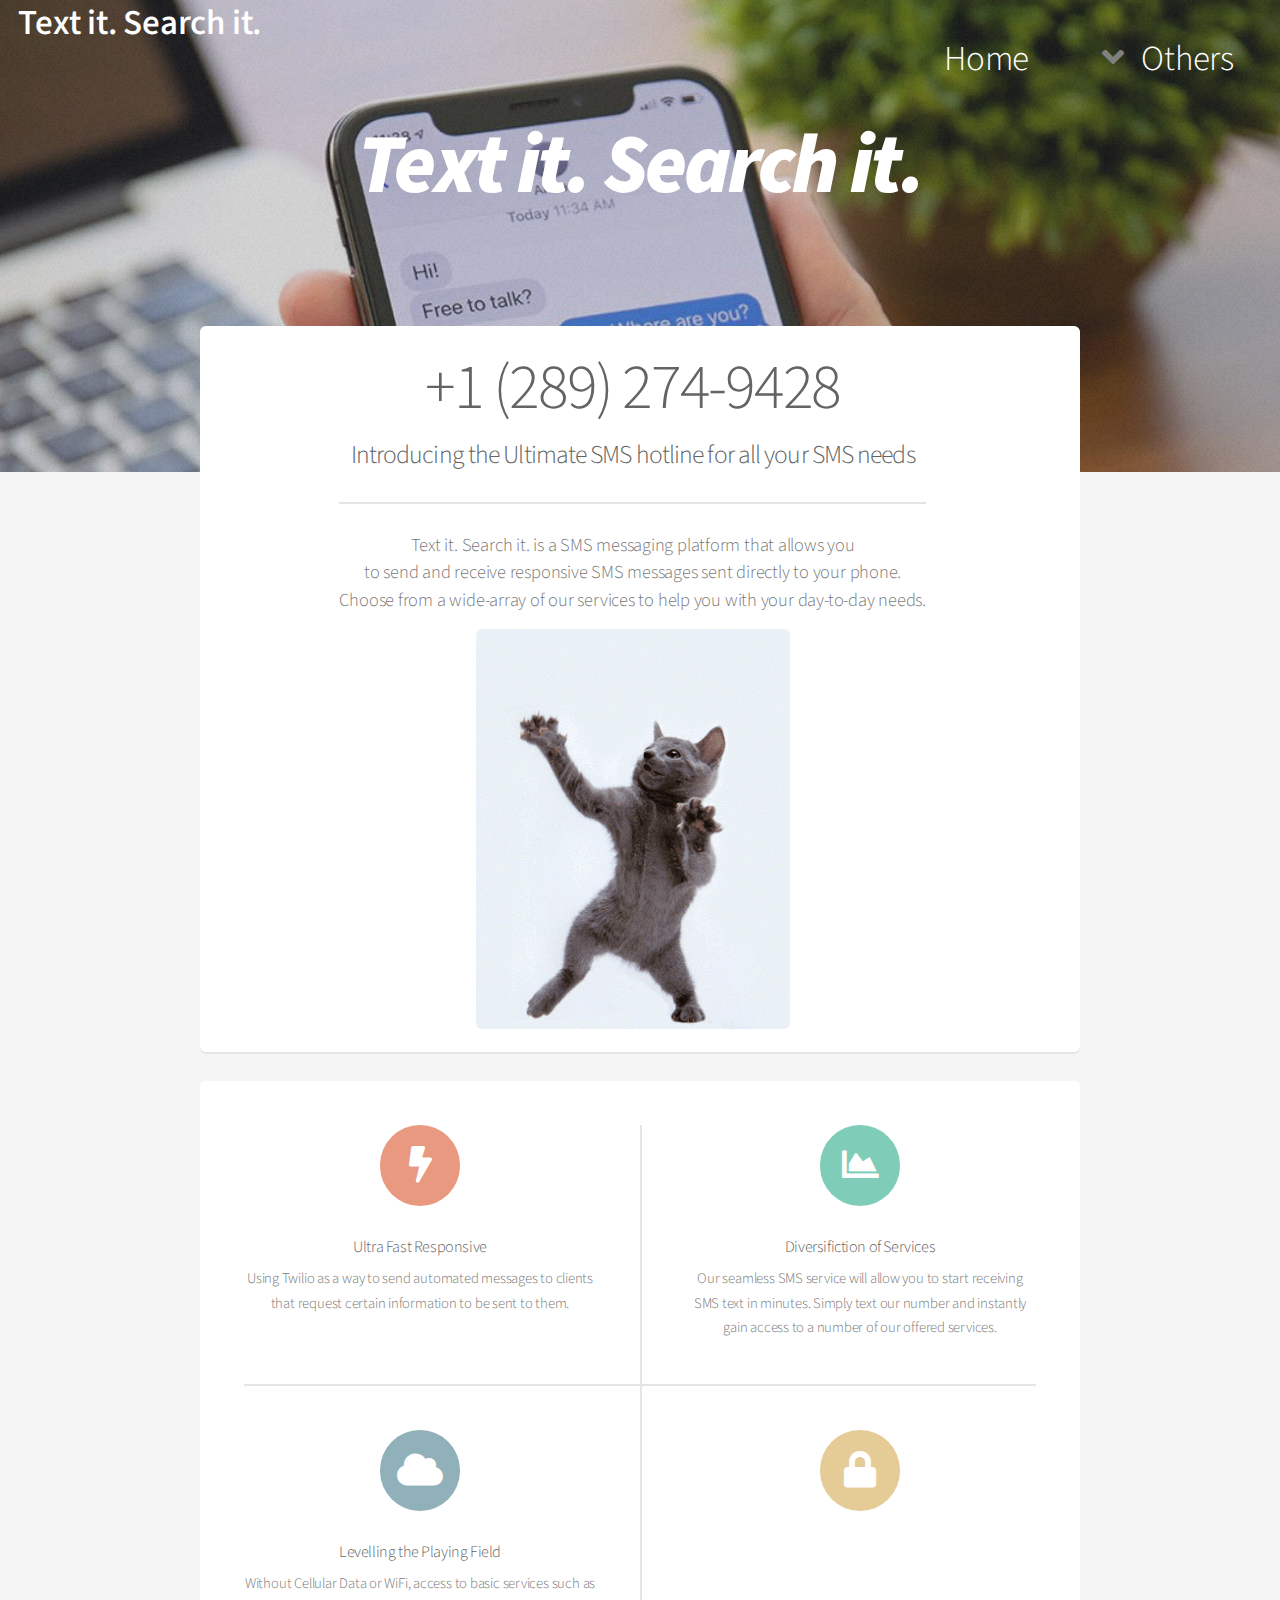
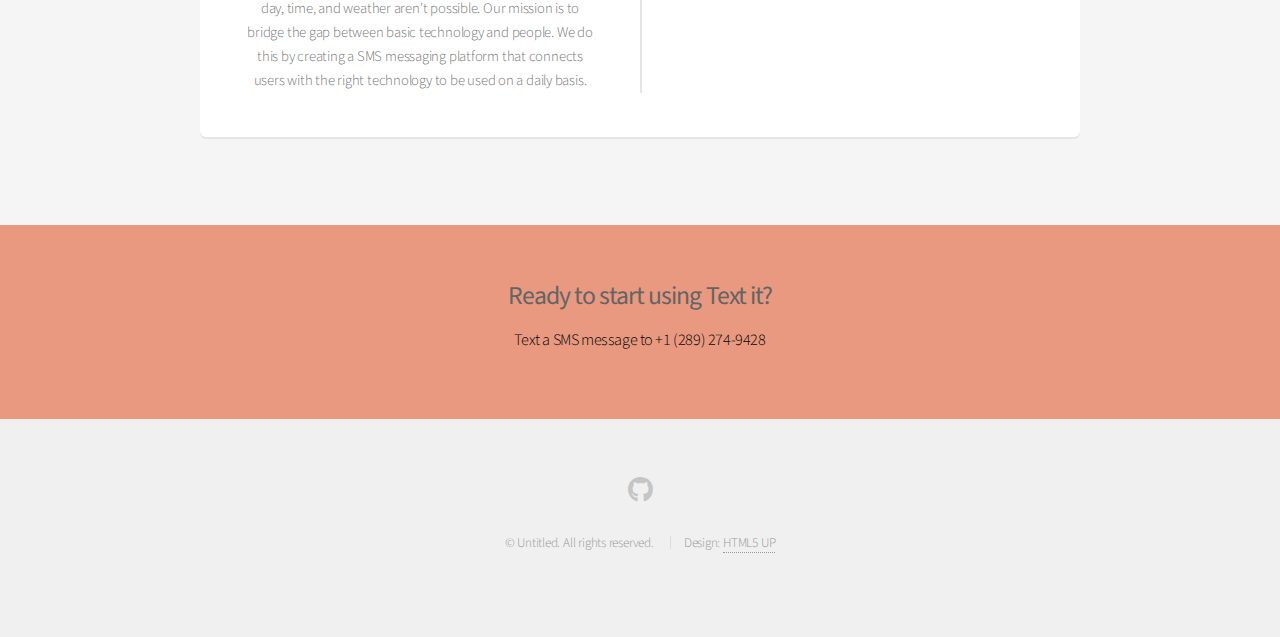
==== docs/index.html @ 6e65de4e "Cleaned up the main page a little bit" ====
<!DOCTYPE HTML>
<html>
	<head>
		<title>Text it. Search it.</title>
		<meta charset="utf-8" />
		<meta name="viewport" content="width=device-width, initial-scale=1, user-scalable=no" />
		<link rel="stylesheet" href="assets/css/main.css" />
	</head>
	<body class="landing is-preload">
		<div id="page-wrapper">

			<!-- Header -->
				<header id="header" class="alt">
					<h1><a href="index.html" style= "font-size:35px;font-weight:550;">Text it. Search it.</h1>
					<nav id="nav">
						<ul>
							<li><a href="index.html" style= "font-size:35px;">Home</a></li>
							<li>
								<a href="#" class="icon solid fa-angle-down" style= "font-size:35px; margin-right: 5% ;">Others</a>
								<ul>
									<li><a href="contact.html">Contact</a></li>
									<li><a href="elements.html">Reviews</a></li>
								</ul>
							</li>
							
						</ul>
					</nav>
				</header>

			<!-- Banner -->
				<section id="banner1">
					
					<h2 id = "title">Text it. Search it.</h2>
				</section>

			<!-- Main -->
				<section id="main" class="container">

					<section class="box1 special">
						<header class="major">
							<h2 style="font-size:5vw;">+1 (289) 274-9428</h2>
							<h2>Introducing the Ultimate SMS hotline for all your SMS needs</h2>
							<p>Text it. Search it. is a SMS messaging platform that allows you 
							<br />
							to send and receive responsive SMS messages sent directly to your phone.
							<br />
							Choose from a wide-array of our services to help you with your day-to-day needs.</p>
						</header>
						<span class="image featured"><img src="images/giphy.gif" alt="" /></span>
					</section>

					<section class="box special features">
						<div class="features-row">
							<section>
								<span class="icon solid major fa-bolt accent2"></span>
								<h3>Ultra Fast Responsive</h3>
								<p>Using Twilio as a way to send automated messages to clients that request certain information to be sent to them. </p>
							</section>
							<section>
								<span class="icon solid major fa-chart-area accent3"></span>
								<h3>Diversifiction of Services</h3>
								<p> Our seamless SMS service will allow you to start receiving SMS text in minutes. Simply text our number and instantly gain access to a number of our offered services.</p>
							</section>
						</div>
						<div class="features-row">
							<section>
								<span class="icon solid major fa-cloud accent4"></span>
								<h3>Levelling the Playing Field</h3>
								<p>Without Cellular Data or WiFi, access to basic services such as day, time, and weather aren't possible. Our mission is to bridge the gap between basic technology and people. We do this by creating a SMS messaging platform that connects users with the right technology to be used on a daily basis. </p>
							</section>
							<section>
								<span class="icon solid major fa-lock accent5"></span>
								<h3></h3>
								<p></p>
							</section>
						</div>
					</section>
				</section>

			<!-- CTA -->
				<section id="cta">

					<h2 style="color:black"><b>Ready to start using Text it?</b></h2>
					<h3 style="color:black">Text a SMS message to +1 (289) 274-9428</h3>

			
				</section>

			<!-- Footer -->
				<footer id="footer">
					<ul class="icons">
						<li><a href="https://github.com/camfairchild/text-it-search-it" class="icon brands fa-github"><span class="label">Github</span></a></li>
					</ul>
					<ul class="copyright">
						<li>&copy; Untitled. All rights reserved.</li>
						<li>Design: <a href="http://html5up.net">HTML5 UP</a></li>
					</ul>
				</footer>

		</div>

		<!-- Scripts -->
			<script src="assets/js/jquery.min.js"></script>
			<script src="assets/js/jquery.dropotron.min.js"></script>
			<script src="assets/js/jquery.scrollex.min.js"></script>
			<script src="assets/js/browser.min.js"></script>
			<script src="assets/js/breakpoints.min.js"></script>
			<script src="assets/js/util.js"></script>
			<script src="assets/js/main.js"></script>

	</body>
</html>
---- docs/assets/css/main.css ----
@import url("fontawesome-all.min.css");
@import url("https://fonts.googleapis.com/css?family=Source+Sans+Pro:300,400,300italic,400italic");

	html, body, div, span, applet, object,
	iframe, h1, h2, h3, h4, h5, h6, p, blockquote,
	pre, a, abbr, acronym, address, big, cite,
	code, del, dfn, em, img, ins, kbd, q, s, samp,
	small, strike, strong, sub, sup, tt, var, b,
	u, i, center, dl, dt, dd, ol, ul, li, fieldset,
	form, label, legend, table, caption, tbody,
	tfoot, thead, tr, th, td, article, aside,
	canvas, details, embed, figure, figcaption,
	footer, header, hgroup, menu, nav, output, ruby,
	section, summary, time, mark, audio, video {
		margin: 0;
		padding: 0;
		border: 0;
		font-size: 100%;
		font: inherit;
		vertical-align: baseline;
	}

	article, aside, details, figcaption, figure,
	footer, header, hgroup, menu, nav, section {
		display: block;
	}

	body {
		line-height: 1;
	}

	ol, ul {
		list-style: none;
	}

	blockquote, q {
		quotes: none;
	}

		blockquote:before, blockquote:after, q:before, q:after {
			content: '';
			content: none;
		}

	table {
		border-collapse: collapse;
		border-spacing: 0;
	}

	body {
		-webkit-text-size-adjust: none;
	}

	mark {
		background-color: transparent;
		color: inherit;
	}

	input::-moz-focus-inner {
		border: 0;
		padding: 0;
	}

	input, select, textarea {
		-moz-appearance: none;
		-webkit-appearance: none;
		-ms-appearance: none;
		appearance: none;
	}

/* Basic */

	@-ms-viewport {
		width: device-width;
	}

	body {
		-ms-overflow-style: scrollbar;
	}

	@media screen and (max-width: 480px) {

		html, body {
			min-width: 320px;
		}

	}

	html {
		box-sizing: border-box;
	}

	*, *:before, *:after {
		box-sizing: inherit;
	}

	body {
		background: #f5f5f5;
	}

	body, input, select, textarea {
		color: #777;
		font-family: "Source Sans Pro", sans-serif;
		font-size: 16pt;
		font-weight: 300;
		line-height: 1.65em;
		letter-spacing: -0.015em;
	}

	a {
		-moz-transition: color 0.2s ease-in-out, border-bottom-color 0.2s ease-in-out;
		-webkit-transition: color 0.2s ease-in-out, border-bottom-color 0.2s ease-in-out;
		-ms-transition: color 0.2s ease-in-out, border-bottom-color 0.2s ease-in-out;
		transition: color 0.2s ease-in-out, border-bottom-color 0.2s ease-in-out;
		border-bottom: dotted 1px;
		color: #e89980;
		text-decoration: none;
	}

		a:hover {
			border-bottom-color: transparent;
		}

	strong, b {
		color: #646464;
		font-weight: 400;
	}

	em, i {
		font-style: italic;
	}

	p {
		margin: 0 0 2em 0;
	}

	h1, h2, h3, h4, h5, h6 {
		color: #646464;
		font-weight: 300;
		line-height: 1em;
		margin: 0 0 0.5em 0;
	}

		h1 a, h2 a, h3 a, h4 a, h5 a, h6 a {
			color: inherit;
			text-decoration: none;
		}

	h2 {
		font-size: 1.75em;
		line-height: 1.5em;
		letter-spacing: -0.035em;
	}

	h3 {
		font-size: 1.1em;
		line-height: 1.5em;
		letter-spacing: -0.025em;
	}

	h4 {
		font-size: 1.1em;
		line-height: 1.5em;
		letter-spacing: 0;
	}

	h5 {
		font-size: 0.9em;
		line-height: 1.5em;
		letter-spacing: 0;
	}

	h6 {
		font-size: 0.7em;
		line-height: 1.5em;
		letter-spacing: 0;
	}

	sub {
		font-size: 0.8em;
		position: relative;
		top: 0.5em;
	}

	sup {
		font-size: 0.8em;
		position: relative;
		top: -0.5em;
	}

	hr {
		border: 0;
		border-bottom: solid 2px #e5e5e5;
		margin: 2em 0;
	}

		hr.major {
			margin: 3em 0;
		}

	blockquote {
		border-left: solid 4px #e5e5e5;
		font-style: italic;
		margin: 0 0 2em 0;
		padding: 0.5em 0 0.5em 2em;
	}

	pre {
		-webkit-overflow-scrolling: touch;
		background: #f8f8f8;
		border-radius: 6px;
		border: solid 1px #e5e5e5;
		font-family: monospace;
		font-size: 0.9em;
		line-height: 1.75em;
		margin: 0 0 2em 0;
		overflow-x: auto;
		padding: 1em 1.5em;
	}

	code {
		background: #f8f8f8;
		border-radius: 6px;
		border: solid 1px #e5e5e5;
		font-family: monospace;
		font-size: 0.9em;
		margin: 0 0.25em;
		padding: 0.25em 0.65em;
	}

	.align-left {
		text-align: left;
	}

	.align-center {
		text-align: center;
	}

	.align-right {
		text-align: right;
	}

/* Row */

	.row {
		display: flex;
		flex-wrap: wrap;
		box-sizing: border-box;
		align-items: stretch;
	}

		.row > * {
			box-sizing: border-box;
		}

		.row.gtr-uniform > * > :last-child {
			margin-bottom: 0;
		}

		.row.aln-left {
			justify-content: flex-start;
		}

		.row.aln-center {
			justify-content: center;
		}

		.row.aln-right {
			justify-content: flex-end;
		}

		.row.aln-top {
			align-items: flex-start;
		}

		.row.aln-middle {
			align-items: center;
		}

		.row.aln-bottom {
			align-items: flex-end;
		}

		.row > .imp {
			order: -1;
		}

		.row > .col-1 {
			width: 8.33333%;
		}

		.row > .off-1 {
			margin-left: 8.33333%;
		}

		.row > .col-2 {
			width: 16.66667%;
		}

		.row > .off-2 {
			margin-left: 16.66667%;
		}

		.row > .col-3 {
			width: 25%;
		}

		.row > .off-3 {
			margin-left: 25%;
		}

		.row > .col-4 {
			width: 33.33333%;
		}

		.row > .off-4 {
			margin-left: 33.33333%;
		}

		.row > .col-5 {
			width: 41.66667%;
		}

		.row > .off-5 {
			margin-left: 41.66667%;
		}

		.row > .col-6 {
			width: 50%;
		}

		.row > .off-6 {
			margin-left: 50%;
		}

		.row > .col-7 {
			width: 58.33333%;
		}

		.row > .off-7 {
			margin-left: 58.33333%;
		}

		.row > .col-8 {
			width: 66.66667%;
		}

		.row > .off-8 {
			margin-left: 66.66667%;
		}

		.row > .col-9 {
			width: 75%;
		}

		.row > .off-9 {
			margin-left: 75%;
		}

		.row > .col-10 {
			width: 83.33333%;
		}

		.row > .off-10 {
			margin-left: 83.33333%;
		}

		.row > .col-11 {
			width: 91.66667%;
		}

		.row > .off-11 {
			margin-left: 91.66667%;
		}

		.row > .col-12 {
			width: 100%;
		}

		.row > .off-12 {
			margin-left: 100%;
		}

		.row.gtr-0 {
			margin-top: 0;
			margin-left: 0em;
		}

			.row.gtr-0 > * {
				padding: 0 0 0 0em;
			}

			.row.gtr-0.gtr-uniform {
				margin-top: 0em;
			}

				.row.gtr-0.gtr-uniform > * {
					padding-top: 0em;
				}

		.row.gtr-25 {
			margin-top: 0;
			margin-left: -0.5em;
		}

			.row.gtr-25 > * {
				padding: 0 0 0 0.5em;
			}

			.row.gtr-25.gtr-uniform {
				margin-top: -0.5em;
			}

				.row.gtr-25.gtr-uniform > * {
					padding-top: 0.5em;
				}

		.row.gtr-50 {
			margin-top: 0;
			margin-left: -1em;
		}

			.row.gtr-50 > * {
				padding: 0 0 0 1em;
			}

			.row.gtr-50.gtr-uniform {
				margin-top: -1em;
			}

				.row.gtr-50.gtr-uniform > * {
					padding-top: 1em;
				}

		.row {
			margin-top: 0;
			margin-left: -2em;
		}

			.row > * {
				padding: 0 0 0 2em;
			}

			.row.gtr-uniform {
				margin-top: -2em;
			}

				.row.gtr-uniform > * {
					padding-top: 2em;
				}

		.row.gtr-150 {
			margin-top: 0;
			margin-left: -3em;
		}

			.row.gtr-150 > * {
				padding: 0 0 0 3em;
			}

			.row.gtr-150.gtr-uniform {
				margin-top: -3em;
			}

				.row.gtr-150.gtr-uniform > * {
					padding-top: 3em;
				}

		.row.gtr-200 {
			margin-top: 0;
			margin-left: -4em;
		}

			.row.gtr-200 > * {
				padding: 0 0 0 4em;
			}

			.row.gtr-200.gtr-uniform {
				margin-top: -4em;
			}

				.row.gtr-200.gtr-uniform > * {
					padding-top: 4em;
				}

		@media screen and (max-width: 1680px) {

			.row {
				display: flex;
				flex-wrap: wrap;
				box-sizing: border-box;
				align-items: stretch;
			}

				.row > * {
					box-sizing: border-box;
				}

				.row.gtr-uniform > * > :last-child {
					margin-bottom: 0;
				}

				.row.aln-left {
					justify-content: flex-start;
				}

				.row.aln-center {
					justify-content: center;
				}

				.row.aln-right {
					justify-content: flex-end;
				}

				.row.aln-top {
					align-items: flex-start;
				}

				.row.aln-middle {
					align-items: center;
				}

				.row.aln-bottom {
					align-items: flex-end;
				}

				.row > .imp-wide {
					order: -1;
				}

				.row > .col-1-wide {
					width: 8.33333%;
				}

				.row > .off-1-wide {
					margin-left: 8.33333%;
				}

				.row > .col-2-wide {
					width: 16.66667%;
				}

				.row > .off-2-wide {
					margin-left: 16.66667%;
				}

				.row > .col-3-wide {
					width: 25%;
				}

				.row > .off-3-wide {
					margin-left: 25%;
				}

				.row > .col-4-wide {
					width: 33.33333%;
				}

				.row > .off-4-wide {
					margin-left: 33.33333%;
				}

				.row > .col-5-wide {
					width: 41.66667%;
				}

				.row > .off-5-wide {
					margin-left: 41.66667%;
				}

				.row > .col-6-wide {
					width: 50%;
				}

				.row > .off-6-wide {
					margin-left: 50%;
				}

				.row > .col-7-wide {
					width: 58.33333%;
				}

				.row > .off-7-wide {
					margin-left: 58.33333%;
				}

				.row > .col-8-wide {
					width: 66.66667%;
				}

				.row > .off-8-wide {
					margin-left: 66.66667%;
				}

				.row > .col-9-wide {
					width: 75%;
				}

				.row > .off-9-wide {
					margin-left: 75%;
				}

				.row > .col-10-wide {
					width: 83.33333%;
				}

				.row > .off-10-wide {
					margin-left: 83.33333%;
				}

				.row > .col-11-wide {
					width: 91.66667%;
				}

				.row > .off-11-wide {
					margin-left: 91.66667%;
				}

				.row > .col-12-wide {
					width: 100%;
				}

				.row > .off-12-wide {
					margin-left: 100%;
				}

				.row.gtr-0 {
					margin-top: 0;
					margin-left: 0em;
				}

					.row.gtr-0 > * {
						padding: 0 0 0 0em;
					}

					.row.gtr-0.gtr-uniform {
						margin-top: 0em;
					}

						.row.gtr-0.gtr-uniform > * {
							padding-top: 0em;
						}

				.row.gtr-25 {
					margin-top: 0;
					margin-left: -0.5em;
				}

					.row.gtr-25 > * {
						padding: 0 0 0 0.5em;
					}

					.row.gtr-25.gtr-uniform {
						margin-top: -0.5em;
					}

						.row.gtr-25.gtr-uniform > * {
							padding-top: 0.5em;
						}

				.row.gtr-50 {
					margin-top: 0;
					margin-left: -1em;
				}

					.row.gtr-50 > * {
						padding: 0 0 0 1em;
					}

					.row.gtr-50.gtr-uniform {
						margin-top: -1em;
					}

						.row.gtr-50.gtr-uniform > * {
							padding-top: 1em;
						}

				.row {
					margin-top: 0;
					margin-left: -2em;
				}

					.row > * {
						padding: 0 0 0 2em;
					}

					.row.gtr-uniform {
						margin-top: -2em;
					}

						.row.gtr-uniform > * {
							padding-top: 2em;
						}

				.row.gtr-150 {
					margin-top: 0;
					margin-left: -3em;
				}

					.row.gtr-150 > * {
						padding: 0 0 0 3em;
					}

					.row.gtr-150.gtr-uniform {
						margin-top: -3em;
					}

						.row.gtr-150.gtr-uniform > * {
							padding-top: 3em;
						}

				.row.gtr-200 {
					margin-top: 0;
					margin-left: -4em;
				}

					.row.gtr-200 > * {
						padding: 0 0 0 4em;
					}

					.row.gtr-200.gtr-uniform {
						margin-top: -4em;
					}

						.row.gtr-200.gtr-uniform > * {
							padding-top: 4em;
						}

		}

		@media screen and (max-width: 1280px) {

			.row {
				display: flex;
				flex-wrap: wrap;
				box-sizing: border-box;
				align-items: stretch;
			}

				.row > * {
					box-sizing: border-box;
				}

				.row.gtr-uniform > * > :last-child {
					margin-bottom: 0;
				}

				.row.aln-left {
					justify-content: flex-start;
				}

				.row.aln-center {
					justify-content: center;
				}

				.row.aln-right {
					justify-content: flex-end;
				}

				.row.aln-top {
					align-items: flex-start;
				}

				.row.aln-middle {
					align-items: center;
				}

				.row.aln-bottom {
					align-items: flex-end;
				}

				.row > .imp-normal {
					order: -1;
				}

				.row > .col-1-normal {
					width: 8.33333%;
				}

				.row > .off-1-normal {
					margin-left: 8.33333%;
				}

				.row > .col-2-normal {
					width: 16.66667%;
				}

				.row > .off-2-normal {
					margin-left: 16.66667%;
				}

				.row > .col-3-normal {
					width: 25%;
				}

				.row > .off-3-normal {
					margin-left: 25%;
				}

				.row > .col-4-normal {
					width: 33.33333%;
				}

				.row > .off-4-normal {
					margin-left: 33.33333%;
				}

				.row > .col-5-normal {
					width: 41.66667%;
				}

				.row > .off-5-normal {
					margin-left: 41.66667%;
				}

				.row > .col-6-normal {
					width: 50%;
				}

				.row > .off-6-normal {
					margin-left: 50%;
				}

				.row > .col-7-normal {
					width: 58.33333%;
				}

				.row > .off-7-normal {
					margin-left: 58.33333%;
				}

				.row > .col-8-normal {
					width: 66.66667%;
				}

				.row > .off-8-normal {
					margin-left: 66.66667%;
				}

				.row > .col-9-normal {
					width: 75%;
				}

				.row > .off-9-normal {
					margin-left: 75%;
				}

				.row > .col-10-normal {
					width: 83.33333%;
				}

				.row > .off-10-normal {
					margin-left: 83.33333%;
				}

				.row > .col-11-normal {
					width: 91.66667%;
				}

				.row > .off-11-normal {
					margin-left: 91.66667%;
				}

				.row > .col-12-normal {
					width: 100%;
				}

				.row > .off-12-normal {
					margin-left: 100%;
				}

				.row.gtr-0 {
					margin-top: 0;
					margin-left: 0em;
				}

					.row.gtr-0 > * {
						padding: 0 0 0 0em;
					}

					.row.gtr-0.gtr-uniform {
						margin-top: 0em;
					}

						.row.gtr-0.gtr-uniform > * {
							padding-top: 0em;
						}

				.row.gtr-25 {
					margin-top: 0;
					margin-left: -0.5em;
				}

					.row.gtr-25 > * {
						padding: 0 0 0 0.5em;
					}

					.row.gtr-25.gtr-uniform {
						margin-top: -0.5em;
					}

						.row.gtr-25.gtr-uniform > * {
							padding-top: 0.5em;
						}

				.row.gtr-50 {
					margin-top: 0;
					margin-left: -1em;
				}

					.row.gtr-50 > * {
						padding: 0 0 0 1em;
					}

					.row.gtr-50.gtr-uniform {
						margin-top: -1em;
					}

						.row.gtr-50.gtr-uniform > * {
							padding-top: 1em;
						}

				.row {
					margin-top: 0;
					margin-left: -2em;
				}

					.row > * {
						padding: 0 0 0 2em;
					}

					.row.gtr-uniform {
						margin-top: -2em;
					}

						.row.gtr-uniform > * {
							padding-top: 2em;
						}

				.row.gtr-150 {
					margin-top: 0;
					margin-left: -3em;
				}

					.row.gtr-150 > * {
						padding: 0 0 0 3em;
					}

					.row.gtr-150.gtr-uniform {
						margin-top: -3em;
					}

						.row.gtr-150.gtr-uniform > * {
							padding-top: 3em;
						}

				.row.gtr-200 {
					margin-top: 0;
					margin-left: -4em;
				}

					.row.gtr-200 > * {
						padding: 0 0 0 4em;
					}

					.row.gtr-200.gtr-uniform {
						margin-top: -4em;
					}

						.row.gtr-200.gtr-uniform > * {
							padding-top: 4em;
						}

		}

		@media screen and (max-width: 980px) {

			.row {
				display: flex;
				flex-wrap: wrap;
				box-sizing: border-box;
				align-items: stretch;
			}

				.row > * {
					box-sizing: border-box;
				}

				.row.gtr-uniform > * > :last-child {
					margin-bottom: 0;
				}

				.row.aln-left {
					justify-content: flex-start;
				}

				.row.aln-center {
					justify-content: center;
				}

				.row.aln-right {
					justify-content: flex-end;
				}

				.row.aln-top {
					align-items: flex-start;
				}

				.row.aln-middle {
					align-items: center;
				}

				.row.aln-bottom {
					align-items: flex-end;
				}

				.row > .imp-narrow {
					order: -1;
				}

				.row > .col-1-narrow {
					width: 8.33333%;
				}

				.row > .off-1-narrow {
					margin-left: 8.33333%;
				}

				.row > .col-2-narrow {
					width: 16.66667%;
				}

				.row > .off-2-narrow {
					margin-left: 16.66667%;
				}

				.row > .col-3-narrow {
					width: 25%;
				}

				.row > .off-3-narrow {
					margin-left: 25%;
				}

				.row > .col-4-narrow {
					width: 33.33333%;
				}

				.row > .off-4-narrow {
					margin-left: 33.33333%;
				}

				.row > .col-5-narrow {
					width: 41.66667%;
				}

				.row > .off-5-narrow {
					margin-left: 41.66667%;
				}

				.row > .col-6-narrow {
					width: 50%;
				}

				.row > .off-6-narrow {
					margin-left: 50%;
				}

				.row > .col-7-narrow {
					width: 58.33333%;
				}

				.row > .off-7-narrow {
					margin-left: 58.33333%;
				}

				.row > .col-8-narrow {
					width: 66.66667%;
				}

				.row > .off-8-narrow {
					margin-left: 66.66667%;
				}

				.row > .col-9-narrow {
					width: 75%;
				}

				.row > .off-9-narrow {
					margin-left: 75%;
				}

				.row > .col-10-narrow {
					width: 83.33333%;
				}

				.row > .off-10-narrow {
					margin-left: 83.33333%;
				}

				.row > .col-11-narrow {
					width: 91.66667%;
				}

				.row > .off-11-narrow {
					margin-left: 91.66667%;
				}

				.row > .col-12-narrow {
					width: 100%;
				}

				.row > .off-12-narrow {
					margin-left: 100%;
				}

				.row.gtr-0 {
					margin-top: 0;
					margin-left: 0em;
				}

					.row.gtr-0 > * {
						padding: 0 0 0 0em;
					}

					.row.gtr-0.gtr-uniform {
						margin-top: 0em;
					}

						.row.gtr-0.gtr-uniform > * {
							padding-top: 0em;
						}

				.row.gtr-25 {
					margin-top: 0;
					margin-left: -0.5em;
				}

					.row.gtr-25 > * {
						padding: 0 0 0 0.5em;
					}

					.row.gtr-25.gtr-uniform {
						margin-top: -0.5em;
					}

						.row.gtr-25.gtr-uniform > * {
							padding-top: 0.5em;
						}

				.row.gtr-50 {
					margin-top: 0;
					margin-left: -1em;
				}

					.row.gtr-50 > * {
						padding: 0 0 0 1em;
					}

					.row.gtr-50.gtr-uniform {
						margin-top: -1em;
					}

						.row.gtr-50.gtr-uniform > * {
							padding-top: 1em;
						}

				.row {
					margin-top: 0;
					margin-left: -2em;
				}

					.row > * {
						padding: 0 0 0 2em;
					}

					.row.gtr-uniform {
						margin-top: -2em;
					}

						.row.gtr-uniform > * {
							padding-top: 2em;
						}

				.row.gtr-150 {
					margin-top: 0;
					margin-left: -3em;
				}

					.row.gtr-150 > * {
						padding: 0 0 0 3em;
					}

					.row.gtr-150.gtr-uniform {
						margin-top: -3em;
					}

						.row.gtr-150.gtr-uniform > * {
							padding-top: 3em;
						}

				.row.gtr-200 {
					margin-top: 0;
					margin-left: -4em;
				}

					.row.gtr-200 > * {
						padding: 0 0 0 4em;
					}

					.row.gtr-200.gtr-uniform {
						margin-top: -4em;
					}

						.row.gtr-200.gtr-uniform > * {
							padding-top: 4em;
						}

		}

		@media screen and (max-width: 840px) {

			.row {
				display: flex;
				flex-wrap: wrap;
				box-sizing: border-box;
				align-items: stretch;
			}

				.row > * {
					box-sizing: border-box;
				}

				.row.gtr-uniform > * > :last-child {
					margin-bottom: 0;
				}

				.row.aln-left {
					justify-content: flex-start;
				}

				.row.aln-center {
					justify-content: center;
				}

				.row.aln-right {
					justify-content: flex-end;
				}

				.row.aln-top {
					align-items: flex-start;
				}

				.row.aln-middle {
					align-items: center;
				}

				.row.aln-bottom {
					align-items: flex-end;
				}

				.row > .imp-narrower {
					order: -1;
				}

				.row > .col-1-narrower {
					width: 8.33333%;
				}

				.row > .off-1-narrower {
					margin-left: 8.33333%;
				}

				.row > .col-2-narrower {
					width: 16.66667%;
				}

				.row > .off-2-narrower {
					margin-left: 16.66667%;
				}

				.row > .col-3-narrower {
					width: 25%;
				}

				.row > .off-3-narrower {
					margin-left: 25%;
				}

				.row > .col-4-narrower {
					width: 33.33333%;
				}

				.row > .off-4-narrower {
					margin-left: 33.33333%;
				}

				.row > .col-5-narrower {
					width: 41.66667%;
				}

				.row > .off-5-narrower {
					margin-left: 41.66667%;
				}

				.row > .col-6-narrower {
					width: 50%;
				}

				.row > .off-6-narrower {
					margin-left: 50%;
				}

				.row > .col-7-narrower {
					width: 58.33333%;
				}

				.row > .off-7-narrower {
					margin-left: 58.33333%;
				}

				.row > .col-8-narrower {
					width: 66.66667%;
				}

				.row > .off-8-narrower {
					margin-left: 66.66667%;
				}

				.row > .col-9-narrower {
					width: 75%;
				}

				.row > .off-9-narrower {
					margin-left: 75%;
				}

				.row > .col-10-narrower {
					width: 83.33333%;
				}

				.row > .off-10-narrower {
					margin-left: 83.33333%;
				}

				.row > .col-11-narrower {
					width: 91.66667%;
				}

				.row > .off-11-narrower {
					margin-left: 91.66667%;
				}

				.row > .col-12-narrower {
					width: 100%;
				}

				.row > .off-12-narrower {
					margin-left: 100%;
				}

				.row.gtr-0 {
					margin-top: 0;
					margin-left: 0em;
				}

					.row.gtr-0 > * {
						padding: 0 0 0 0em;
					}

					.row.gtr-0.gtr-uniform {
						margin-top: 0em;
					}

						.row.gtr-0.gtr-uniform > * {
							padding-top: 0em;
						}

				.row.gtr-25 {
					margin-top: 0;
					margin-left: -0.5em;
				}

					.row.gtr-25 > * {
						padding: 0 0 0 0.5em;
					}

					.row.gtr-25.gtr-uniform {
						margin-top: -0.5em;
					}

						.row.gtr-25.gtr-uniform > * {
							padding-top: 0.5em;
						}

				.row.gtr-50 {
					margin-top: 0;
					margin-left: -1em;
				}

					.row.gtr-50 > * {
						padding: 0 0 0 1em;
					}

					.row.gtr-50.gtr-uniform {
						margin-top: -1em;
					}

						.row.gtr-50.gtr-uniform > * {
							padding-top: 1em;
						}

				.row {
					margin-top: 0;
					margin-left: -2em;
				}

					.row > * {
						padding: 0 0 0 2em;
					}

					.row.gtr-uniform {
						margin-top: -2em;
					}

						.row.gtr-uniform > * {
							padding-top: 2em;
						}

				.row.gtr-150 {
					margin-top: 0;
					margin-left: -3em;
				}

					.row.gtr-150 > * {
						padding: 0 0 0 3em;
					}

					.row.gtr-150.gtr-uniform {
						margin-top: -3em;
					}

						.row.gtr-150.gtr-uniform > * {
							padding-top: 3em;
						}

				.row.gtr-200 {
					margin-top: 0;
					margin-left: -4em;
				}

					.row.gtr-200 > * {
						padding: 0 0 0 4em;
					}

					.row.gtr-200.gtr-uniform {
						margin-top: -4em;
					}

						.row.gtr-200.gtr-uniform > * {
							padding-top: 4em;
						}

		}

		@media screen and (max-width: 736px) {

			.row {
				display: flex;
				flex-wrap: wrap;
				box-sizing: border-box;
				align-items: stretch;
			}

				.row > * {
					box-sizing: border-box;
				}

				.row.gtr-uniform > * > :last-child {
					margin-bottom: 0;
				}

				.row.aln-left {
					justify-content: flex-start;
				}

				.row.aln-center {
					justify-content: center;
				}

				.row.aln-right {
					justify-content: flex-end;
				}

				.row.aln-top {
					align-items: flex-start;
				}

				.row.aln-middle {
					align-items: center;
				}

				.row.aln-bottom {
					align-items: flex-end;
				}

				.row > .imp-mobile {
					order: -1;
				}

				.row > .col-1-mobile {
					width: 8.33333%;
				}

				.row > .off-1-mobile {
					margin-left: 8.33333%;
				}

				.row > .col-2-mobile {
					width: 16.66667%;
				}

				.row > .off-2-mobile {
					margin-left: 16.66667%;
				}

				.row > .col-3-mobile {
					width: 25%;
				}

				.row > .off-3-mobile {
					margin-left: 25%;
				}

				.row > .col-4-mobile {
					width: 33.33333%;
				}

				.row > .off-4-mobile {
					margin-left: 33.33333%;
				}

				.row > .col-5-mobile {
					width: 41.66667%;
				}

				.row > .off-5-mobile {
					margin-left: 41.66667%;
				}

				.row > .col-6-mobile {
					width: 50%;
				}

				.row > .off-6-mobile {
					margin-left: 50%;
				}

				.row > .col-7-mobile {
					width: 58.33333%;
				}

				.row > .off-7-mobile {
					margin-left: 58.33333%;
				}

				.row > .col-8-mobile {
					width: 66.66667%;
				}

				.row > .off-8-mobile {
					margin-left: 66.66667%;
				}

				.row > .col-9-mobile {
					width: 75%;
				}

				.row > .off-9-mobile {
					margin-left: 75%;
				}

				.row > .col-10-mobile {
					width: 83.33333%;
				}

				.row > .off-10-mobile {
					margin-left: 83.33333%;
				}

				.row > .col-11-mobile {
					width: 91.66667%;
				}

				.row > .off-11-mobile {
					margin-left: 91.66667%;
				}

				.row > .col-12-mobile {
					width: 100%;
				}

				.row > .off-12-mobile {
					margin-left: 100%;
				}

				.row.gtr-0 {
					margin-top: 0;
					margin-left: 0em;
				}

					.row.gtr-0 > * {
						padding: 0 0 0 0em;
					}

					.row.gtr-0.gtr-uniform {
						margin-top: 0em;
					}

						.row.gtr-0.gtr-uniform > * {
							padding-top: 0em;
						}

				.row.gtr-25 {
					margin-top: 0;
					margin-left: -0.5em;
				}

					.row.gtr-25 > * {
						padding: 0 0 0 0.5em;
					}

					.row.gtr-25.gtr-uniform {
						margin-top: -0.5em;
					}

						.row.gtr-25.gtr-uniform > * {
							padding-top: 0.5em;
						}

				.row.gtr-50 {
					margin-top: 0;
					margin-left: -1em;
				}

					.row.gtr-50 > * {
						padding: 0 0 0 1em;
					}

					.row.gtr-50.gtr-uniform {
						margin-top: -1em;
					}

						.row.gtr-50.gtr-uniform > * {
							padding-top: 1em;
						}

				.row {
					margin-top: 0;
					margin-left: -2em;
				}

					.row > * {
						padding: 0 0 0 2em;
					}

					.row.gtr-uniform {
						margin-top: -2em;
					}

						.row.gtr-uniform > * {
							padding-top: 2em;
						}

				.row.gtr-150 {
					margin-top: 0;
					margin-left: -3em;
				}

					.row.gtr-150 > * {
						padding: 0 0 0 3em;
					}

					.row.gtr-150.gtr-uniform {
						margin-top: -3em;
					}

						.row.gtr-150.gtr-uniform > * {
							padding-top: 3em;
						}

				.row.gtr-200 {
					margin-top: 0;
					margin-left: -4em;
				}

					.row.gtr-200 > * {
						padding: 0 0 0 4em;
					}

					.row.gtr-200.gtr-uniform {
						margin-top: -4em;
					}

						.row.gtr-200.gtr-uniform > * {
							padding-top: 4em;
						}

		}

		@media screen and (max-width: 480px) {

			.row {
				display: flex;
				flex-wrap: wrap;
				box-sizing: border-box;
				align-items: stretch;
			}

				.row > * {
					box-sizing: border-box;
				}

				.row.gtr-uniform > * > :last-child {
					margin-bottom: 0;
				}

				.row.aln-left {
					justify-content: flex-start;
				}

				.row.aln-center {
					justify-content: center;
				}

				.row.aln-right {
					justify-content: flex-end;
				}

				.row.aln-top {
					align-items: flex-start;
				}

				.row.aln-middle {
					align-items: center;
				}

				.row.aln-bottom {
					align-items: flex-end;
				}

				.row > .imp-mobilep {
					order: -1;
				}

				.row > .col-1-mobilep {
					width: 8.33333%;
				}

				.row > .off-1-mobilep {
					margin-left: 8.33333%;
				}

				.row > .col-2-mobilep {
					width: 16.66667%;
				}

				.row > .off-2-mobilep {
					margin-left: 16.66667%;
				}

				.row > .col-3-mobilep {
					width: 25%;
				}

				.row > .off-3-mobilep {
					margin-left: 25%;
				}

				.row > .col-4-mobilep {
					width: 33.33333%;
				}

				.row > .off-4-mobilep {
					margin-left: 33.33333%;
				}

				.row > .col-5-mobilep {
					width: 41.66667%;
				}

				.row > .off-5-mobilep {
					margin-left: 41.66667%;
				}

				.row > .col-6-mobilep {
					width: 50%;
				}

				.row > .off-6-mobilep {
					margin-left: 50%;
				}

				.row > .col-7-mobilep {
					width: 58.33333%;
				}

				.row > .off-7-mobilep {
					margin-left: 58.33333%;
				}

				.row > .col-8-mobilep {
					width: 66.66667%;
				}

				.row > .off-8-mobilep {
					margin-left: 66.66667%;
				}

				.row > .col-9-mobilep {
					width: 75%;
				}

				.row > .off-9-mobilep {
					margin-left: 75%;
				}

				.row > .col-10-mobilep {
					width: 83.33333%;
				}

				.row > .off-10-mobilep {
					margin-left: 83.33333%;
				}

				.row > .col-11-mobilep {
					width: 91.66667%;
				}

				.row > .off-11-mobilep {
					margin-left: 91.66667%;
				}

				.row > .col-12-mobilep {
					width: 100%;
				}

				.row > .off-12-mobilep {
					margin-left: 100%;
				}

				.row.gtr-0 {
					margin-top: 0;
					margin-left: 0em;
				}

					.row.gtr-0 > * {
						padding: 0 0 0 0em;
					}

					.row.gtr-0.gtr-uniform {
						margin-top: 0em;
					}

						.row.gtr-0.gtr-uniform > * {
							padding-top: 0em;
						}

				.row.gtr-25 {
					margin-top: 0;
					margin-left: -0.5em;
				}

					.row.gtr-25 > * {
						padding: 0 0 0 0.5em;
					}

					.row.gtr-25.gtr-uniform {
						margin-top: -0.5em;
					}

						.row.gtr-25.gtr-uniform > * {
							padding-top: 0.5em;
						}

				.row.gtr-50 {
					margin-top: 0;
					margin-left: -1em;
				}

					.row.gtr-50 > * {
						padding: 0 0 0 1em;
					}

					.row.gtr-50.gtr-uniform {
						margin-top: -1em;
					}

						.row.gtr-50.gtr-uniform > * {
							padding-top: 1em;
						}

				.row {
					margin-top: 0;
					margin-left: -2em;
				}

					.row > * {
						padding: 0 0 0 2em;
					}

					.row.gtr-uniform {
						margin-top: -2em;
					}

						.row.gtr-uniform > * {
							padding-top: 2em;
						}

				.row.gtr-150 {
					margin-top: 0;
					margin-left: -3em;
				}

					.row.gtr-150 > * {
						padding: 0 0 0 3em;
					}

					.row.gtr-150.gtr-uniform {
						margin-top: -3em;
					}

						.row.gtr-150.gtr-uniform > * {
							padding-top: 3em;
						}

				.row.gtr-200 {
					margin-top: 0;
					margin-left: -4em;
				}

					.row.gtr-200 > * {
						padding: 0 0 0 4em;
					}

					.row.gtr-200.gtr-uniform {
						margin-top: -4em;
					}

						.row.gtr-200.gtr-uniform > * {
							padding-top: 4em;
						}

		}

/* Container */

	.container {
		margin: 0 auto;
		max-width: calc(100% - 5em);
		width: 60em;
	}

		.container.xsmall {
			width: 15em;
		}

		.container.small {
			width: 30em;
		}

		.container.medium {
			width: 45em;
		}

		.container.large {
			width: 75em;
		}

		.container.xlarge {
			width: 90em;
		}

		.container.max {
			width: 100%;
		}

		@media screen and (max-width: 840px) {

			.container {
				width: 100% !important;
			}

		}

		@media screen and (max-width: 736px) {

			.container {
				max-width: 100%;
			}

		}

/* Section/Article */

	section.special, article.special {
		text-align: center;
	}

	header p {
		color: #999;
		position: relative;
		margin: 0 0 1.5em 0;
		font-style: italic;
	}

	header h2 + p {
		font-size: 1.25em;
		margin-top: -1em;
		line-height: 1.5em;
	}

	header h3 + p {
		font-size: 1.1em;
		margin-top: -0.85em;
		line-height: 1.5em;
	}

	header h4 + p,
	header h5 + p,
	header h6 + p {
		font-size: 0.8em;
		margin-top: -0.5em;
		line-height: 1.5em;
	}

	header.major {
		padding: 1em 0;
		text-align: center;
	}

		header.major h2 {
			margin: 0;
		}

		header.major p {
			display: inline-block;
			border-top: solid 2px #e5e5e5;
			color: #777;
			margin: 1.5em 0 0 0;
			padding: 1.5em 0 0 0;
			font-style: normal;
		}

/* Form */

	form {
		margin: 0 0 2em 0;
	}

	label {
		color: #646464;
		display: block;
		font-size: 0.9em;
		font-weight: 300;
		margin: 0 0 1em 0;
	}

	input[type="text"],
	input[type="password"],
	input[type="email"],
	select,
	textarea {
		-moz-appearance: none;
		-webkit-appearance: none;
		-ms-appearance: none;
		appearance: none;
		background-color: #f8f8f8;
		border-radius: 6px;
		border: solid 1px #e5e5e5;
		color: inherit;
		display: block;
		outline: 0;
		padding: 0 1em;
		text-decoration: none;
		width: 100%;
	}

		input[type="text"]:invalid,
		input[type="password"]:invalid,
		input[type="email"]:invalid,
		select:invalid,
		textarea:invalid {
			box-shadow: none;
		}

		input[type="text"]:focus,
		input[type="password"]:focus,
		input[type="email"]:focus,
		select:focus,
		textarea:focus {
			border-color: #e89980;
			box-shadow: 0 0 0 2px #e89980;
		}

	select {
		background-image: url("data:image/svg+xml;charset=utf8,%3Csvg xmlns='http://www.w3.org/2000/svg' width='40' height='40' preserveAspectRatio='none' viewBox='0 0 40 40'%3E%3Cpath d='M9.4,12.3l10.4,10.4l10.4-10.4c0.2-0.2,0.5-0.4,0.9-0.4c0.3,0,0.6,0.1,0.9,0.4l3.3,3.3c0.2,0.2,0.4,0.5,0.4,0.9 c0,0.4-0.1,0.6-0.4,0.9L20.7,31.9c-0.2,0.2-0.5,0.4-0.9,0.4c-0.3,0-0.6-0.1-0.9-0.4L4.3,17.3c-0.2-0.2-0.4-0.5-0.4-0.9 c0-0.4,0.1-0.6,0.4-0.9l3.3-3.3c0.2-0.2,0.5-0.4,0.9-0.4S9.1,12.1,9.4,12.3z' fill='%23e5e5e5' /%3E%3C/svg%3E");
		background-size: 1.25em;
		background-repeat: no-repeat;
		background-position: calc(100% - 1em) center;
		height: 3em;
		padding-right: 3em;
		text-overflow: ellipsis;
	}

		select option {
			color: #777;
			background-color: #f5f5f5;
		}

		select:focus::-ms-value {
			background-color: transparent;
		}

		select::-ms-expand {
			display: none;
		}

	input[type="text"],
	input[type="password"],
	input[type="email"],
	select {
		height: 3em;
	}

	textarea {
		padding: 0.75em 1em;
	}

	input[type="checkbox"],
	input[type="radio"] {
		-moz-appearance: none;
		-webkit-appearance: none;
		-ms-appearance: none;
		appearance: none;
		display: block;
		float: left;
		margin-right: -2em;
		opacity: 0;
		width: 1em;
		z-index: -1;
	}

		input[type="checkbox"] + label,
		input[type="radio"] + label {
			text-decoration: none;
			color: #777;
			cursor: pointer;
			display: inline-block;
			font-size: 1em;
			font-weight: 300;
			padding-left: 2.55em;
			padding-right: 0.75em;
			position: relative;
		}

			input[type="checkbox"] + label:before,
			input[type="radio"] + label:before {
				-moz-osx-font-smoothing: grayscale;
				-webkit-font-smoothing: antialiased;
				display: inline-block;
				font-style: normal;
				font-variant: normal;
				text-rendering: auto;
				line-height: 1;
				text-transform: none !important;
				font-family: 'Font Awesome 5 Free';
				font-weight: 900;
			}

			input[type="checkbox"] + label:before,
			input[type="radio"] + label:before {
				background: #f8f8f8;
				border-radius: 6px;
				border: solid 1px #e5e5e5;
				content: '';
				display: inline-block;
				font-size: 0.8em;
				height: 2.25em;
				left: 0;
				line-height: 2.25em;
				position: absolute;
				text-align: center;
				top: 0;
				width: 2.25em;
			}

		input[type="checkbox"]:checked + label:before,
		input[type="radio"]:checked + label:before {
			background: #666;
			border-color: #666;
			color: #ffffff;
			content: '\f00c';
		}

		input[type="checkbox"]:focus + label:before,
		input[type="radio"]:focus + label:before {
			border-color: #e89980;
			box-shadow: 0 0 0 1px #e89980;
		}

	input[type="checkbox"] + label:before {
		border-radius: 6px;
	}

	input[type="radio"] + label:before {
		border-radius: 100%;
	}

	::-webkit-input-placeholder {
		color: #999 !important;
		opacity: 1.0;
	}

	:-moz-placeholder {
		color: #999 !important;
		opacity: 1.0;
	}

	::-moz-placeholder {
		color: #999 !important;
		opacity: 1.0;
	}

	:-ms-input-placeholder {
		color: #999 !important;
		opacity: 1.0;
	}

/* Box */

	.box {
		background: #fff;
		border-radius: 6px;
		box-shadow: 0 2px 0 0 #e5e5e5;
		margin: 0 0 2em 0;
		padding: 3em;
	}

	.box1 {
		background: #fff;
		border-radius: 6px;
		box-shadow: 0 2px 0 0 #e5e5e5;
		margin: 0 0 2em 0;
		padding: 0 1em 1em 0;
	}

		.box > :last-child {
			margin-bottom: 0;
		}

		.box.alt {
			background: none !important;
			border-radius: 0 !important;
			box-shadow: none !important;
			margin: 0 0 2em 0;
			padding: 0 !important;
		}

		.box.features .features-row {
			border-top: solid 2px #e5e5e5;
			position: relative;
		}

			.box.features .features-row:after {
				clear: both;
				content: '';
				display: block;
			}

			.box.features .features-row section {
				float: left;
				padding: 3em;
				width: 50%;
			}

				.box.features .features-row section :last-child {
					margin-bottom: 0;
				}

				.box.features .features-row section:nth-child(2n) {
					padding-right: 0;
				}

					.box.features .features-row section:nth-child(2n):before {
						background: #e5e5e5;
						content: '';
						display: block;
						height: 100%;
						margin-left: -3em;
						position: absolute;
						top: 0;
						width: 2px;
					}

				.box.features .features-row section:nth-child(2n-1) {
					padding-left: 0;
				}

			.box.features .features-row:first-child {
				border-top: 0;
			}

				.box.features .features-row:first-child section {
					padding-top: 0;
				}

			.box.features .features-row:last-child {
				padding-bottom: 0;
			}

				.box.features .features-row:last-child section {
					padding-bottom: 0;
				}

		.box.special {
			text-align: center;
		}

		.box .image.featured {
			border-radius: 0;
			display: block;
			margin: 3em 0 3em -3em;
			position: relative;
			width: calc(100% + 6em);
		}

			.box .image.featured img {
				border-radius: 0;
				display: block;
				width: 100%;
			}

			.box .image.featured:first-child {
				border-radius: 6px 6px 0 0;
				margin-bottom: 3em;
				margin-top: -3em;
			}

				.box .image.featured:first-child img {
					border-radius: 6px 6px 0 0;
				}

			.box .image.featured:last-child {
				border-radius: 0 0 6px 6px;
				margin-bottom: -3em;
				margin-top: 3em;
			}

				.box .image.featured:last-child img {
					border-radius: 0 0 6px 6px;
				}

/* Icon */

	.icon {
		text-decoration: none;
		border-bottom: none;
		position: relative;
	}

		.icon:before {
			-moz-osx-font-smoothing: grayscale;
			-webkit-font-smoothing: antialiased;
			display: inline-block;
			font-style: normal;
			font-variant: normal;
			text-rendering: auto;
			line-height: 1;
			text-transform: none !important;
			font-family: 'Font Awesome 5 Free';
			font-weight: 400;
			
		}

		.icon > .label {
			display: none;
		}

		.icon:before {
			line-height: inherit;
		}

		.icon.solid:before {
			font-weight: 900;
		}

		.icon.brands:before {
			font-family: 'Font Awesome 5 Brands';
		}

		.icon.major {
			background: #666;
			border-radius: 100%;
			color: #ffffff;
			cursor: default;
			display: inline-block;
			height: 5.5em;
			line-height: 5.5em;
			margin: 0 0 2em 0;
			width: 5.5em;
		}

			.icon.major:before {
				font-size: 2.5em;
			}

			.icon.major.accent1 {
				background: #666;
				color: #ffffff;
			}

			.icon.major.accent2 {
				background: #e89980;
				color: #ffffff;
			}

			.icon.major.accent3 {
				background: #7fcdb8;
				color: #ffffff;
			}

			.icon.major.accent4 {
				background: #90b0ba;
				color: #ffffff;
			}

			.icon.major.accent5 {
				background: #e5cb95;
				color: #ffffff;
			}

/* Image */

	.image {
		border-radius: 6px;
		border: 0;
		display: inline-block;
		position: relative;
	}

		.image img {
			border-radius: 6px;
			display: block;
		}

		.image.left {
			float: left;
			padding: 0 1.5em 1em 0;
			top: 0.25em;
		}

		.image.right {
			float: right;
			padding: 0 0 1em 1.5em;
			top: 0.25em;
		}

		.image.fit {
			display: block;
			margin: 0 0 2em 0;
			width: 100%;
		}

			.image.fit img {
				display: block;
				width: 100%;
			}

/* List */

	ol {
		list-style: decimal;
		margin: 0 0 2em 0;
		padding-left: 1.25em;
	}

		ol li {
			padding-left: 0.25em;
		}

	ul {
		list-style: disc;
		margin: 0 0 2em 0;
		padding-left: 1em;
	}

		ul li {
			padding-left: 0.5em;
		}

		ul.alt {
			list-style: none;
			padding-left: 0;
		}

			ul.alt li {
				border-top: solid 1px #e5e5e5;
				padding: 0.5em 0;
			}

				ul.alt li:first-child {
					border-top: 0;
					padding-top: 0;
				}

		ul.icons {
			cursor: default;
			list-style: none;
			padding-left: 0;
		}

			ul.icons li {
				display: inline-block;
				padding: 0 1.25em 0 0;
			}

				ul.icons li:last-child {
					padding-right: 0;
				}

				ul.icons li .icon {
					color: inherit;
				}

					ul.icons li .icon:before {
						font-size: 1.75em;
					}

	dl {
		margin: 0 0 2em 0;
	}

/* Actions */

	ul.actions {
		display: -moz-flex;
		display: -webkit-flex;
		display: -ms-flex;
		display: flex;
		cursor: default;
		list-style: none;
		margin-left: -1em;
		padding-left: 0;
	}

		ul.actions li {
			padding: 0 0 0 1em;
			vertical-align: middle;
		}

		ul.actions.special {
			-moz-justify-content: center;
			-webkit-justify-content: center;
			-ms-justify-content: center;
			justify-content: center;
			width: 100%;
			margin-left: 0;
		}

			ul.actions.special li:first-child {
				padding-left: 0;
			}

		ul.actions.stacked {
			-moz-flex-direction: column;
			-webkit-flex-direction: column;
			-ms-flex-direction: column;
			flex-direction: column;
			margin-left: 0;
		}

			ul.actions.stacked li {
				padding: 1.3em 0 0 0;
			}

				ul.actions.stacked li:first-child {
					padding-top: 0;
				}

		ul.actions.fit {
			width: calc(100% + 1em);
		}

			ul.actions.fit li {
				-moz-flex-grow: 1;
				-webkit-flex-grow: 1;
				-ms-flex-grow: 1;
				flex-grow: 1;
				-moz-flex-shrink: 1;
				-webkit-flex-shrink: 1;
				-ms-flex-shrink: 1;
				flex-shrink: 1;
				width: 100%;
			}

				ul.actions.fit li > * {
					width: 100%;
				}

			ul.actions.fit.stacked {
				width: 100%;
			}

		@media screen and (max-width: 480px) {

			ul.actions:not(.fixed) {
				-moz-flex-direction: column;
				-webkit-flex-direction: column;
				-ms-flex-direction: column;
				flex-direction: column;
				margin-left: 0;
				width: 100% !important;
			}

				ul.actions:not(.fixed) li {
					-moz-flex-grow: 1;
					-webkit-flex-grow: 1;
					-ms-flex-grow: 1;
					flex-grow: 1;
					-moz-flex-shrink: 1;
					-webkit-flex-shrink: 1;
					-ms-flex-shrink: 1;
					flex-shrink: 1;
					padding: 1em 0 0 0;
					text-align: center;
					width: 100%;
				}

					ul.actions:not(.fixed) li > * {
						width: 100%;
					}

					ul.actions:not(.fixed) li:first-child {
						padding-top: 0;
					}

					ul.actions:not(.fixed) li input[type="submit"],
					ul.actions:not(.fixed) li input[type="reset"],
					ul.actions:not(.fixed) li input[type="button"],
					ul.actions:not(.fixed) li button,
					ul.actions:not(.fixed) li .button {
						width: 100%;
					}

						ul.actions:not(.fixed) li input[type="submit"].icon:before,
						ul.actions:not(.fixed) li input[type="reset"].icon:before,
						ul.actions:not(.fixed) li input[type="button"].icon:before,
						ul.actions:not(.fixed) li button.icon:before,
						ul.actions:not(.fixed) li .button.icon:before {
							margin-left: -0.5em;
						}

		}

/* Table */

	.table-wrapper {
		-webkit-overflow-scrolling: touch;
		overflow-x: auto;
	}

	table {
		margin: 0 0 2em 0;
		width: 100%;
	}

		table tbody tr {
			border: solid 1px #e5e5e5;
			border-left: 0;
			border-right: 0;
		}

			table tbody tr:nth-child(2n + 1) {
				background-color: #f8f8f8;
			}

		table td {
			padding: 0.75em 0.75em;
		}

		table th {
			color: #646464;
			font-size: 0.9em;
			font-weight: 300;
			padding: 0 0.75em 0.75em 0.75em;
			text-align: left;
		}

		table thead {
			border-bottom: solid 2px #e5e5e5;
		}

		table tfoot {
			border-top: solid 2px #e5e5e5;
		}

		table.alt {
			border-collapse: separate;
		}

			table.alt tbody tr td {
				border: solid 1px #e5e5e5;
				border-left-width: 0;
				border-top-width: 0;
			}

				table.alt tbody tr td:first-child {
					border-left-width: 1px;
				}

			table.alt tbody tr:first-child td {
				border-top-width: 1px;
			}

			table.alt thead {
				border-bottom: 0;
			}

			table.alt tfoot {
				border-top: 0;
			}

/* Button */

	input[type="submit"],
	input[type="reset"],
	input[type="button"],
	.button {
		-moz-appearance: none;
		-webkit-appearance: none;
		-ms-appearance: none;
		appearance: none;
		-moz-transition: background-color 0.2s ease-in-out, color 0.2s ease-in-out;
		-webkit-transition: background-color 0.2s ease-in-out, color 0.2s ease-in-out;
		-ms-transition: background-color 0.2s ease-in-out, color 0.2s ease-in-out;
		transition: background-color 0.2s ease-in-out, color 0.2s ease-in-out;
		background-color: #666;
		border-radius: 6px;
		border: 0;
		color: #ffffff;
		cursor: pointer;
		display: inline-block;
		font-weight: 400;
		height: 3em;
		line-height: 3em;
		padding: 0 2em;
		text-align: center;
		text-decoration: none;
		white-space: nowrap;
	}

		input[type="submit"]:hover,
		input[type="reset"]:hover,
		input[type="button"]:hover,
		.button:hover {
			background-color: #737373;
		}

		input[type="submit"]:active,
		input[type="reset"]:active,
		input[type="button"]:active,
		.button:active {
			background-color: #595959;
		}

		input[type="submit"].icon,
		input[type="reset"].icon,
		input[type="button"].icon,
		.button.icon {
			padding-left: 1.35em;
		}

			input[type="submit"].icon:before,
			input[type="reset"].icon:before,
			input[type="button"].icon:before,
			.button.icon:before {
				margin-right: 0.5em;
			}

		input[type="submit"].fit,
		input[type="reset"].fit,
		input[type="button"].fit,
		.button.fit {
			width: 100%;
		}

		input[type="submit"].small,
		input[type="reset"].small,
		input[type="button"].small,
		.button.small {
			font-size: 0.8em;
			height: 2.7em;
			line-height: 2.7em;
		}

		input[type="submit"].large,
		input[type="reset"].large,
		input[type="button"].large,
		.button.large {
			font-size: 1.25em;
			height: 2.7em;
			line-height: 2.7em;
		}

		input[type="submit"].alt,
		input[type="reset"].alt,
		input[type="button"].alt,
		.button.alt {
			background-color: transparent;
			box-shadow: inset 0 0 0 2px #e5e5e5;
			color: #777;
		}

			input[type="submit"].alt:hover,
			input[type="reset"].alt:hover,
			input[type="button"].alt:hover,
			.button.alt:hover {
				background-color: #f8f8f8;
			}

			input[type="submit"].alt:active,
			input[type="reset"].alt:active,
			input[type="button"].alt:active,
			.button.alt:active {
				background-color: #f0f0f0;
			}

			input[type="submit"].alt.icon:before,
			input[type="reset"].alt.icon:before,
			input[type="button"].alt.icon:before,
			.button.alt.icon:before {
				color: #999;
			}

		input[type="submit"].primary,
		input[type="reset"].primary,
		input[type="button"].primary,
		.button.primary {
			background-color: white;
			color: black !important;
			font-weight: 590;
		}

			input[type="submit"].primary:hover,
			input[type="reset"].primary:hover,
			input[type="button"].primary:hover,
			.button.primary:hover {
				background-color: #ecaa96;
			}

			input[type="submit"].primary:active,
			input[type="reset"].primary:active,
			input[type="button"].primary:active,
			.button.primary:active {
				background-color: #e4886a;
			}

		input[type="submit"].disabled, input[type="submit"]:disabled,
		input[type="reset"].disabled,
		input[type="reset"]:disabled,
		input[type="button"].disabled,
		input[type="button"]:disabled,
		.button.disabled,
		.button:disabled {
			background-color: #777 !important;
			box-shadow: inset 0 -0.15em 0 0 rgba(0, 0, 0, 0.15);
			color: #f5f5f5 !important;
			cursor: default;
			opacity: 0.25;
		}

/* Header */

	#page-wrapper {
		padding-top: 3em;
	}

	body.landing #page-wrapper {
		padding-top: 0;
	}

	@-moz-keyframes reveal-header {
		0% {
			top: -5em;
		}

		100% {
			top: 0;
		}
	}

	@-webkit-keyframes reveal-header {
		0% {
			top: -5em;
		}

		100% {
			top: 0;
		}
	}

	@-ms-keyframes reveal-header {
		0% {
			top: -5em;
		}

		100% {
			top: 0;
		}
	}

	@keyframes reveal-header {
		0% {
			top: -5em;
		}

		100% {
			top: 0;
		}
	}

	#header {
		background: #444;
		color: #bbb;
		cursor: default;
		height: 3.25em;
		left: 0;
		line-height: 3.25em;
		position: fixed;
		top: 0;
		width: 100%;
		z-index: 10000;
	}

		#header h1 {
			color: inherit;
			height: inherit;
			left: 1.25em;
			line-height: inherit;
			margin: 0;
			padding: 0;
			position: absolute;
			top: 0;
		}

			#header h1 a {
				color: #fff;
				font-weight: 400;
				border: 0;
			}

		#header nav {
			height: inherit;
			line-height: inherit;
			position: absolute;
			right: 0.75em;
			top: 0;
			vertical-align: middle;
		}

			#header nav > ul {
				list-style: none;
				margin: 0;
				padding-left: 0;
			}

				#header nav > ul > li {
					display: inline-block;
					padding-left: 0;
				}

					#header nav > ul > li > ul {
						display: none;
					}

					#header nav > ul > li a {
						display: inline-block;
						height: 2em;
						line-height: 1.95em;
						padding: 0 1em;
						border-radius: 6px;
					}

					#header nav > ul > li a:not(.button) {
						color: #fff;
						display: inline-block;
						text-decoration: none;
						border: 0;
					}

						#header nav > ul > li a:not(.button).icon:before {
							color: black;
							margin-right: 0.5em;
						}

					#header nav > ul > li:first-child {
						margin-left: 0;
					}

					#header nav > ul > li.active a:not(.button) {
						background-color: rgba(153, 153, 153, 0.25);
					}

					#header nav > ul > li .button {
						margin: 0 0 0 0.5em;
						position: relative;
					}

		#header input[type="submit"],
		#header input[type="reset"],
		#header input[type="button"],
		#header .button {
			background-color: transparent;
			box-shadow: inset 0 0 0 2px #999;
			color: #fff;
		}

			#header input[type="submit"]:hover,
			#header input[type="reset"]:hover,
			#header input[type="button"]:hover,
			#header .button:hover {
				background-color: rgba(153, 153, 153, 0.25);
			}

			#header input[type="submit"]:active,
			#header input[type="reset"]:active,
			#header input[type="button"]:active,
			#header .button:active {
				background-color: rgba(153, 153, 153, 0.5);
			}

		#header .container {
			position: relative;
		}

			#header .container h1 {
				left: 0;
			}

			#header .container nav {
				right: 0;
			}

		#header.reveal {
			-moz-animation: reveal-header 0.5s;
			-webkit-animation: reveal-header 0.5s;
			-ms-animation: reveal-header 0.5s;
			animation: reveal-header 0.5s;
		}

		#header.alt {
			-moz-animation: none;
			-webkit-animation: none;
			-ms-animation: none;
			animation: none;
			background: none;
			color: rgba(255, 255, 255, 0.75);
			position: absolute;
		}

			#header.alt nav > ul > li a:not(.button).icon:before {
				color: grey;
			}

			#header.alt nav > ul > li.active a:not(.button) {
				background-color: rgba(255, 255, 255, 0.2);
			}

			#header.alt input[type="submit"],
			#header.alt input[type="reset"],
			#header.alt input[type="button"],
			#header.alt .button {
				box-shadow: inset 0 0 0 2px rgba(255, 255, 255, 0.5);
			}

				#header.alt input[type="submit"]:hover,
				#header.alt input[type="reset"]:hover,
				#header.alt input[type="button"]:hover,
				#header.alt .button:hover {
					background-color: rgba(255, 255, 255, 0.1);
				}

				#header.alt input[type="submit"]:active,
				#header.alt input[type="reset"]:active,
				#header.alt input[type="button"]:active,
				#header.alt .button:active {
					background-color: rgba(255, 255, 255, 0.2);
				}

	.dropotron {
		background: #fff;
		border-radius: 6px;
		box-shadow: 0 2px 0 0 rgba(0, 0, 0, 0.065), inset 0 -1px 0 0 #fff, inset 0 0 0 1px rgba(229, 229, 229, 0.5);
		list-style: none;
		margin: calc(-0.5em + 1px) 0 0 1px;
		padding: 0.5em 0;
		width: 11em;
	}

		.dropotron li {
			padding: 0;
		}

			.dropotron li a, .dropotron li span {
				-moz-transition: none;
				-webkit-transition: none;
				-ms-transition: none;
				transition: none;
				border: 0;
				border-top: solid 1px #f2f2f2;
				color: inherit;
				display: block;
				padding: 0.15em 1em;
			}

			.dropotron li:first-child > a, .dropotron li:first-child > span {
				border-top: 0;
			}

			.dropotron li.active > a, .dropotron li.active > span, .dropotron li:hover > a, .dropotron li:hover > span {
				background: #e89980;
				color: #ffffff;
			}

		.dropotron.level-0 {
			font-size: 0.9em;
			margin: 1em 0 0 0;
		}

			.dropotron.level-0:before {
				-moz-transform: rotate(45deg);
				-webkit-transform: rotate(45deg);
				-ms-transform: rotate(45deg);
				transform: rotate(45deg);
				background: #fff;
				border: solid 1px rgba(229, 229, 229, 0.5);
				border-bottom: 0;
				border-right: 0;
				box-shadow: -0.25em -0.125em 0.125em 0 rgba(0, 0, 0, 0.015);
				content: '';
				display: block;
				height: 0.75em;
				position: absolute;
				right: 1.25em;
				top: -0.375em;
				width: 0.75em;
				z-index: 0;
			}

/* Banner */
	#title{ 
		font-size: 84px;
		font-weight: 900;
		margin-bottom: 3%;
		font-style:oblique;
		color: white;

		}
	#banner1 {
		background-attachment: scroll,fixed;
		background-color: white;
		background-image: url("images/overlay.png"), url("../../images/text-message-tax.jpg");
		background-position: top left,center center;
		background-repeat: repeat,no-repeat;
		background-size: auto,cover;
		color: #fff;
		padding: 7em 0 14em 0;
		text-align: center;
	}

	#banner {
		background-attachment: scroll,							fixed;
		background-color: #666;
		background-image: url("images/overlay.png"), url("../../images/banner.jpg");
		background-position: top left,						center center;
		background-repeat: repeat,							no-repeat;
		background-size: auto,							cover;
		color: #fff;
		padding: 12em 0 20em 0;
		text-align: center;
	}

		#banner :last-child {
			margin-bottom: 0;
		}

		#banner h2, #banner h3, #banner h4, #banner h5, #banner h6 {
			color: #fff;
		}

		#banner h2 {
			font-size: 3.5em;
			line-height: 1em;
			margin: 0 0 0.5em 0;
			padding: 0;
		}

		#banner p {
			font-size: 1.25em;
			margin-bottom: 1.75em;
		}

		#banner input[type="submit"],
		#banner input[type="reset"],
		#banner input[type="button"],
		#banner .button {
			background-color: transparent;
			box-shadow: inset 0 0 0 2px rgba(255, 255, 255, 0.5);
			color: #fff;
			min-width: 12em;
		}

			#banner input[type="submit"]:hover,
			#banner input[type="reset"]:hover,
			#banner input[type="button"]:hover,
			#banner .button:hover {
				background-color: rgba(255, 255, 255, 0.1);
			}

			#banner input[type="submit"]:active,
			#banner input[type="reset"]:active,
			#banner input[type="button"]:active,
			#banner .button:active {
				background-color: rgba(255, 255, 255, 0.2);
			}

			#banner input[type="submit"].primary,
			#banner input[type="reset"].primary,
			#banner input[type="button"].primary,
			#banner .button.primary {
				background: #fff;
				color: #666 !important;
			}

/* Main */

	#main {
		padding: 4em 0;
	}

		#main > header {
			text-align: center;
			margin: 0 0 3em 0;
		}

			#main > header h2 {
				font-size: 2.75em;
				margin: 0;
			}

			#main > header p {
				border-top: solid 2px #e5e5e5;
				color: #777;
				display: inline-block;
				font-style: normal;
				margin: 1em 0 0 0;
				padding: 1em 0 1.25em 0;
			}

	body.landing #main {
		margin-top: -14em;
	}

/* Footer */

	#footer {
		background: #f0f0f0;
		padding: 4em 0 6em 0;
		text-align: center;
	}

		#footer .icons a {
			-moz-transition: opacity 0.2s ease-in-out;
			-webkit-transition: opacity 0.2s ease-in-out;
			-ms-transition: opacity 0.2s ease-in-out;
			transition: opacity 0.2s ease-in-out;
			opacity: 0.35;
		}

			#footer .icons a:hover {
				opacity: 0.75;
			}

		#footer .copyright {
			color: #999;
			font-size: 0.9em;
			line-height: 1em;
			margin: 2em 0 0 0;
			padding: 0;
			text-align: center;
		}

			#footer .copyright a {
				color: inherit;
			}

			#footer .copyright li {
				border-left: solid 1px #dddddd;
				display: inline-block;
				list-style: none;
				margin-left: 1em;
				padding-left: 1em;
			}

				#footer .copyright li:first-child {
					border-left: 0;
					margin-left: 0;
					padding-left: 0;
				}

/* CTA */

	#cta {
		background: #e89980;
		color: #f9e6df;
		padding: 3.5em 0 4em 0;
		text-align: center;
	}

		#cta h2, #cta h3, #cta h4, #cta h5, #cta h6 {
			color: inherit;
		}

		#cta form {
			margin: 0 auto;
			max-width: 100%;
			width: 25em;
		}

		#cta input[type="submit"],
		#cta input[type="reset"],
		#cta input[type="button"],
		#cta .button {
			box-shadow: none;
			background: #fff;
			color: #e89980;
		}

		#cta input[type="text"],
		#cta input[type="password"],
		#cta input[type="email"],
		#cta select,
		#cta textarea {
			color: #ffffff;
			background: rgba(255, 255, 255, 0.15);
			border: 0;
		}

			#cta input[type="text"]:focus,
			#cta input[type="password"]:focus,
			#cta input[type="email"]:focus,
			#cta select:focus,
			#cta textarea:focus {
				box-shadow: inset 0 0 0 2px #fff;
			}

		#cta ::-webkit-input-placeholder {
			color: rgba(255, 255, 255, 0.75) !important;
		}

		#cta :-moz-placeholder {
			color: rgba(255, 255, 255, 0.75) !important;
		}

		#cta ::-moz-placeholder {
			color: rgba(255, 255, 255, 0.75) !important;
		}

		#cta :-ms-input-placeholder {
			color: rgba(255, 255, 255, 0.75) !important;
		}

		#cta .formerize-placeholder {
			color: rgba(255, 255, 255, 0.75) !important;
		}

/* Wide */

	@media screen and (max-width: 1680px) {

		/* Basic */

			body, input, select, textarea {
				font-size: 13pt;
			}

		/* Banner */

			#banner {
				padding: 10em 0 18em 0;
			}

	}

/* Normal */

	@media screen and (max-width: 1280px) {

		/* Basic */

			body, input, select, textarea {
				font-size: 11pt;
			}

		/* Header */

			.dropotron.level-0 {
				font-size: 1em;
			}

		/* Banner */

			#banner {
				background-attachment: scroll;
			}

				#banner h2 {
					font-size: 3.5em;
				}

	}

/* Narrow */

	@media screen and (max-width: 980px) {

		/* Basic */

			body, input, select, textarea {
				font-size: 11pt;
			}

	}

/* Narrower */

	#navPanel, #navButton {
		display: none;
	}

	@media screen and (max-width: 840px) {

		/* Basic */

			html, body {
				overflow-x: hidden;
			}

			body, input, select, textarea {
				font-size: 11pt;
			}

			h2 br, h3 br, h4 br, h5 br, h6 br {
				display: none;
			}

		/* Section/Article */

			header br {
				display: none;
			}

			header.major {
				padding: 0 4em;
			}

		/* Box */

			.box {
				padding: 3em 2em;
			}

				.box.features > section {
					padding: 3em 2em;
				}

				.box .image.featured {
					margin-left: -2em;
					width: calc(100% + 4em);
				}

					.box .image.featured:first-child {
						margin-bottom: 3em;
						margin-top: -3em;
					}

					.box .image.featured:last-child {
						margin-bottom: -3em;
						margin-top: 3em;
					}

		/* Header */

			#page-wrapper {
				padding-top: 0;
			}

			#header {
				display: none;
			}

		/* Banner */

		/* Nav */

			#page-wrapper {
				-moz-backface-visibility: hidden;
				-webkit-backface-visibility: hidden;
				-ms-backface-visibility: hidden;
				backface-visibility: hidden;
				-moz-transition: -moz-transform 0.5s ease;
				-webkit-transition: -webkit-transform 0.5s ease;
				-ms-transition: -ms-transform 0.5s ease;
				transition: transform 0.5s ease;
				padding-bottom: 1px;
			}

			#navButton {
				-moz-backface-visibility: hidden;
				-webkit-backface-visibility: hidden;
				-ms-backface-visibility: hidden;
				backface-visibility: hidden;
				-moz-transition: -moz-transform 0.5s ease;
				-webkit-transition: -webkit-transform 0.5s ease;
				-ms-transition: -ms-transform 0.5s ease;
				transition: transform 0.5s ease;
				display: block;
				height: 44px;
				left: 0;
				position: fixed;
				top: 0;
				width: 100%;
				z-index: 10001;
			}

				#navButton .toggle {
					text-decoration: none;
					height: 100%;
					left: 0;
					position: absolute;
					top: 0;
					width: 100%;
					border: 0;
					outline: 0;
				}

					#navButton .toggle:before {
						-moz-osx-font-smoothing: grayscale;
						-webkit-font-smoothing: antialiased;
						display: inline-block;
						font-style: normal;
						font-variant: normal;
						text-rendering: auto;
						line-height: 1;
						text-transform: none !important;
						font-family: 'Font Awesome 5 Free';
						font-weight: 900;
					}

					#navButton .toggle:before {
						background: rgba(192, 192, 192, 0.75);
						border-radius: 6px;
						color: #fff;
						content: '\f0c9';
						display: block;
						font-size: 16px;
						height: 2.25em;
						left: 0.5em;
						line-height: 2.25em;
						position: absolute;
						text-align: center;
						top: 0.5em;
						width: 3.5em;
					}

			#navPanel {
				-moz-backface-visibility: hidden;
				-webkit-backface-visibility: hidden;
				-ms-backface-visibility: hidden;
				backface-visibility: hidden;
				-moz-transform: translateX(-275px);
				-webkit-transform: translateX(-275px);
				-ms-transform: translateX(-275px);
				transform: translateX(-275px);
				-moz-transition: -moz-transform 0.5s ease;
				-webkit-transition: -webkit-transform 0.5s ease;
				-ms-transition: -ms-transform 0.5s ease;
				transition: transform 0.5s ease;
				display: block;
				height: 100%;
				left: 0;
				overflow-y: auto;
				position: fixed;
				top: 0;
				width: 275px;
				z-index: 10002;
				background: #2b2b2b;
				color: #bbb;
			}

				#navPanel .link {
					border-bottom: 0;
					border-top: solid 1px rgba(255, 255, 255, 0.05);
					color: #bbb;
					display: block;
					height: 44px;
					line-height: 44px;
					padding: 0 1em 0 1em;
					text-decoration: none;
				}

					#navPanel .link:first-child {
						border-top: 0;
					}

					#navPanel .link.depth-0 {
						color: #fff;
					}

					#navPanel .link .indent-1 {
						display: inline-block;
						width: 1em;
					}

					#navPanel .link .indent-2 {
						display: inline-block;
						width: 2em;
					}

					#navPanel .link .indent-3 {
						display: inline-block;
						width: 3em;
					}

					#navPanel .link .indent-4 {
						display: inline-block;
						width: 4em;
					}

					#navPanel .link .indent-5 {
						display: inline-block;
						width: 5em;
					}

			body.navPanel-visible #page-wrapper {
				-moz-transform: translateX(275px);
				-webkit-transform: translateX(275px);
				-ms-transform: translateX(275px);
				transform: translateX(275px);
			}

			body.navPanel-visible #navButton {
				-moz-transform: translateX(275px);
				-webkit-transform: translateX(275px);
				-ms-transform: translateX(275px);
				transform: translateX(275px);
			}

			body.navPanel-visible #navPanel {
				-moz-transform: translateX(0);
				-webkit-transform: translateX(0);
				-ms-transform: translateX(0);
				transform: translateX(0);
			}

	}

/* Mobile */

	@media screen and (max-width: 736px) {

		/* Basic */

			body, input, select, textarea {
				font-size: 11pt;
			}

			h2 {
				font-size: 1.75em;
				line-height: 1.35em;
				letter-spacing: -0.025em;
			}

			h3 {
				font-size: 1.5em;
			}

			h4 {
				font-size: 1em;
			}

		/* Section/Article */

			header.major {
				padding: 1em;
			}

				header.major h2, header.major p {
					padding-left: 0.5em;
					padding-right: 0.5em;
				}

		/* Box */

			.box {
				margin: 1em;
				overflow-x: hidden;
				padding: 2em 2em !important;
			}

				.box.features .features-row {
					border-top: 0;
					padding: 0;
				}

					.box.features .features-row section {
						border: 0;
						border-top: solid 1px #e5e5e5 !important;
						float: none;
						margin: 2em 0 0 0 !important;
						padding: 2em 0 0 0 !important;
						width: 100%;
					}

					.box.features .features-row:first-child section:first-child {
						border-top: 0 !important;
						margin-top: 0 !important;
						padding-top: 0 !important;
					}

				.box .image.featured {
					margin-left: -2em;
					width: calc(100% + 4em);
				}

					.box .image.featured:first-child {
						margin-bottom: 2em;
						margin-top: -2em;
					}

					.box .image.featured:last-child {
						margin-bottom: -2em;
						margin-top: 2em;
					}

		/* Banner */

			#banner {
				padding: 4em 0;
			}

				#banner h2 {
					font-size: 2.25em;
				}

				#banner p {
					font-size: 1.25em;
				}

		/* Main */

			#main {
				padding: 4em 0 0 0;
			}

				#main > header {
					margin: 0 2em 1.5em 2em;
				}

					#main > header h2 {
						font-size: 2em;
					}

					#main > header p {
						font-size: 1em;
						padding-bottom: 1em;
					}

			body.landing #main {
				padding: 0;
				margin-top: 0;
			}

		/* Footer */

			#footer {
				padding: 4em 0;
			}

				#footer .copyright li {
					border-left: 0;
					display: block;
					line-height: 2em;
					margin-left: 0;
					padding-left: 0;
				}

	}

/* Mobile (Portrait) */

	@media screen and (max-width: 480px) {

		/* Basic */

			html, body {
				min-width: 320px;
			}

			body, input, select, textarea {
				font-size: 11pt;
			}

		/* Section/Article */

			header.major {
				padding: 0;
			}

		/* List */

			ul.actions {
				margin: 0 0 2em 0;
			}

				ul.actions li {
					display: block;
					padding: 1em 0 0 0;
					text-align: center;
					width: 100%;
				}

					ul.actions li:first-child {
						padding-top: 0;
					}

					ul.actions li > * {
						width: 100%;
						margin: 0 !important;
					}

						ul.actions li > *.icon:before {
							margin-left: -2em;
						}

				ul.actions.small li {
					padding: 0.5em 0 0 0;
				}

					ul.actions.small li:first-child {
						padding-top: 0;
					}

		/* Box */

			.box {
				border-radius: 0;
				box-shadow: none;
				margin: 1em 0 0 0;
				padding: 3em 1em !important;
			}

				.box.features .features-row section {
					margin: 3em 0 0 0 !important;
					padding: 3em 0 0 0 !important;
				}

				.box .image.featured {
					border-radius: 0;
					margin-left: -1em;
					width: calc(100% + 2em);
				}

					.box .image.featured img {
						border-radius: 0 !important;
					}

					.box .image.featured:first-child {
						margin-bottom: 3em;
						margin-top: -3em;
					}

					.box .image.featured:last-child {
						margin-bottom: -3em;
						margin-top: 3em;
					}

		/* Banner */

			#banner {
				padding: 5em 3em 4em 3em;
			}

		/* Main */

			#main > .box:first-child {
				margin-top: 0;
			}

		/* CTA */

			#cta {
				padding: 2.5em 1em 3em 1em;
			}

	}

	.checked {
		color: orange;
	  }
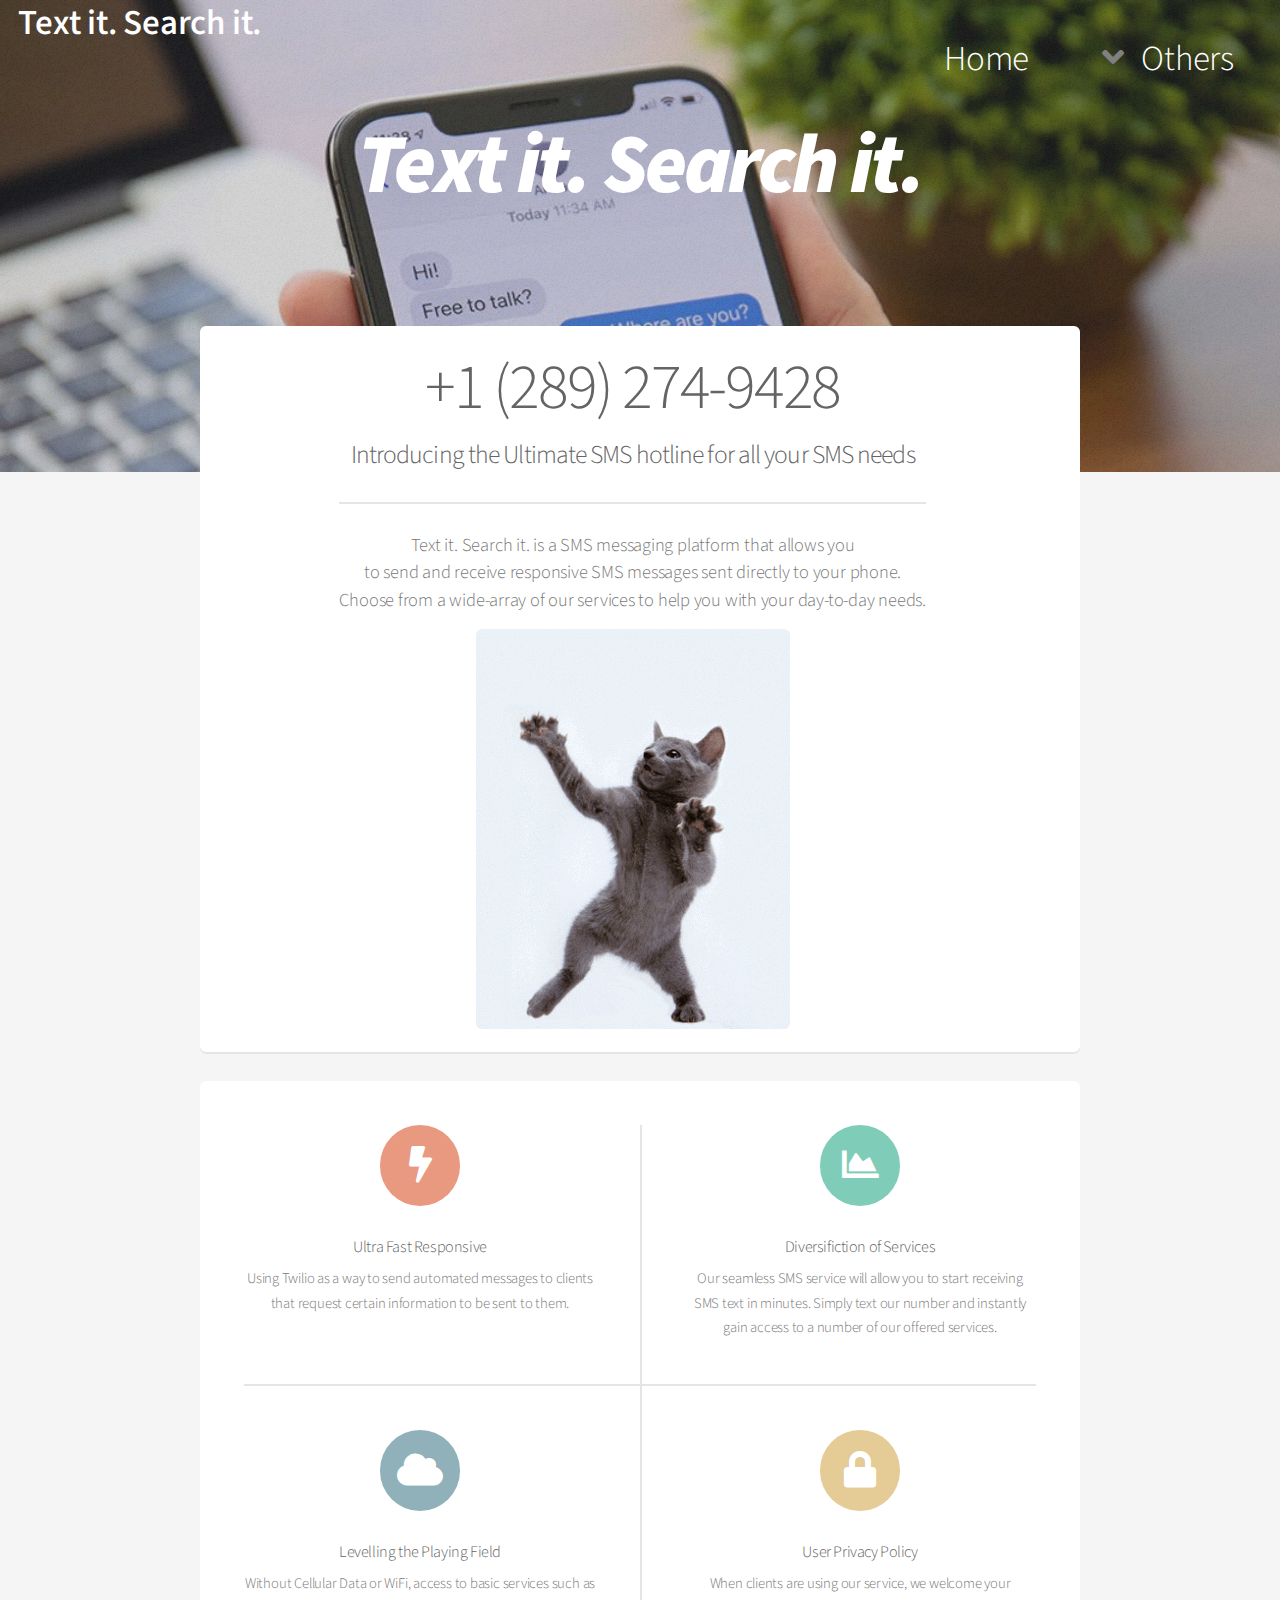
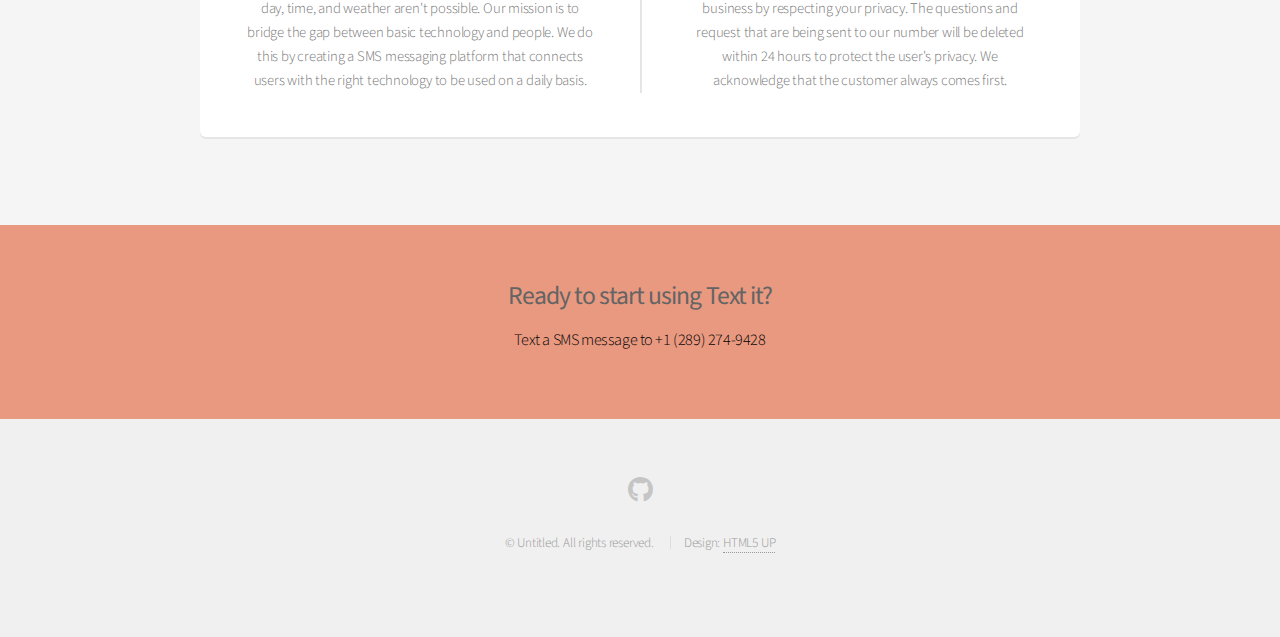
==== commit 67332ac4: "Completing the fourth square" ====
--- a/docs/index.html
+++ b/docs/index.html
@@ -70,8 +70,8 @@
 							</section>
 							<section>
 								<span class="icon solid major fa-lock accent5"></span>
-								<h3></h3>
-								<p></p>
+								<h3>User Privacy Policy</h3>
+								<p>When clients are using our service, we welcome your business by respecting your privacy. The questions and request that are being sent to our number will be deleted within 24 hours to protect the user's privacy. We acknowledge that the customer always comes first.</p>
 							</section>
 						</div>
 					</section>
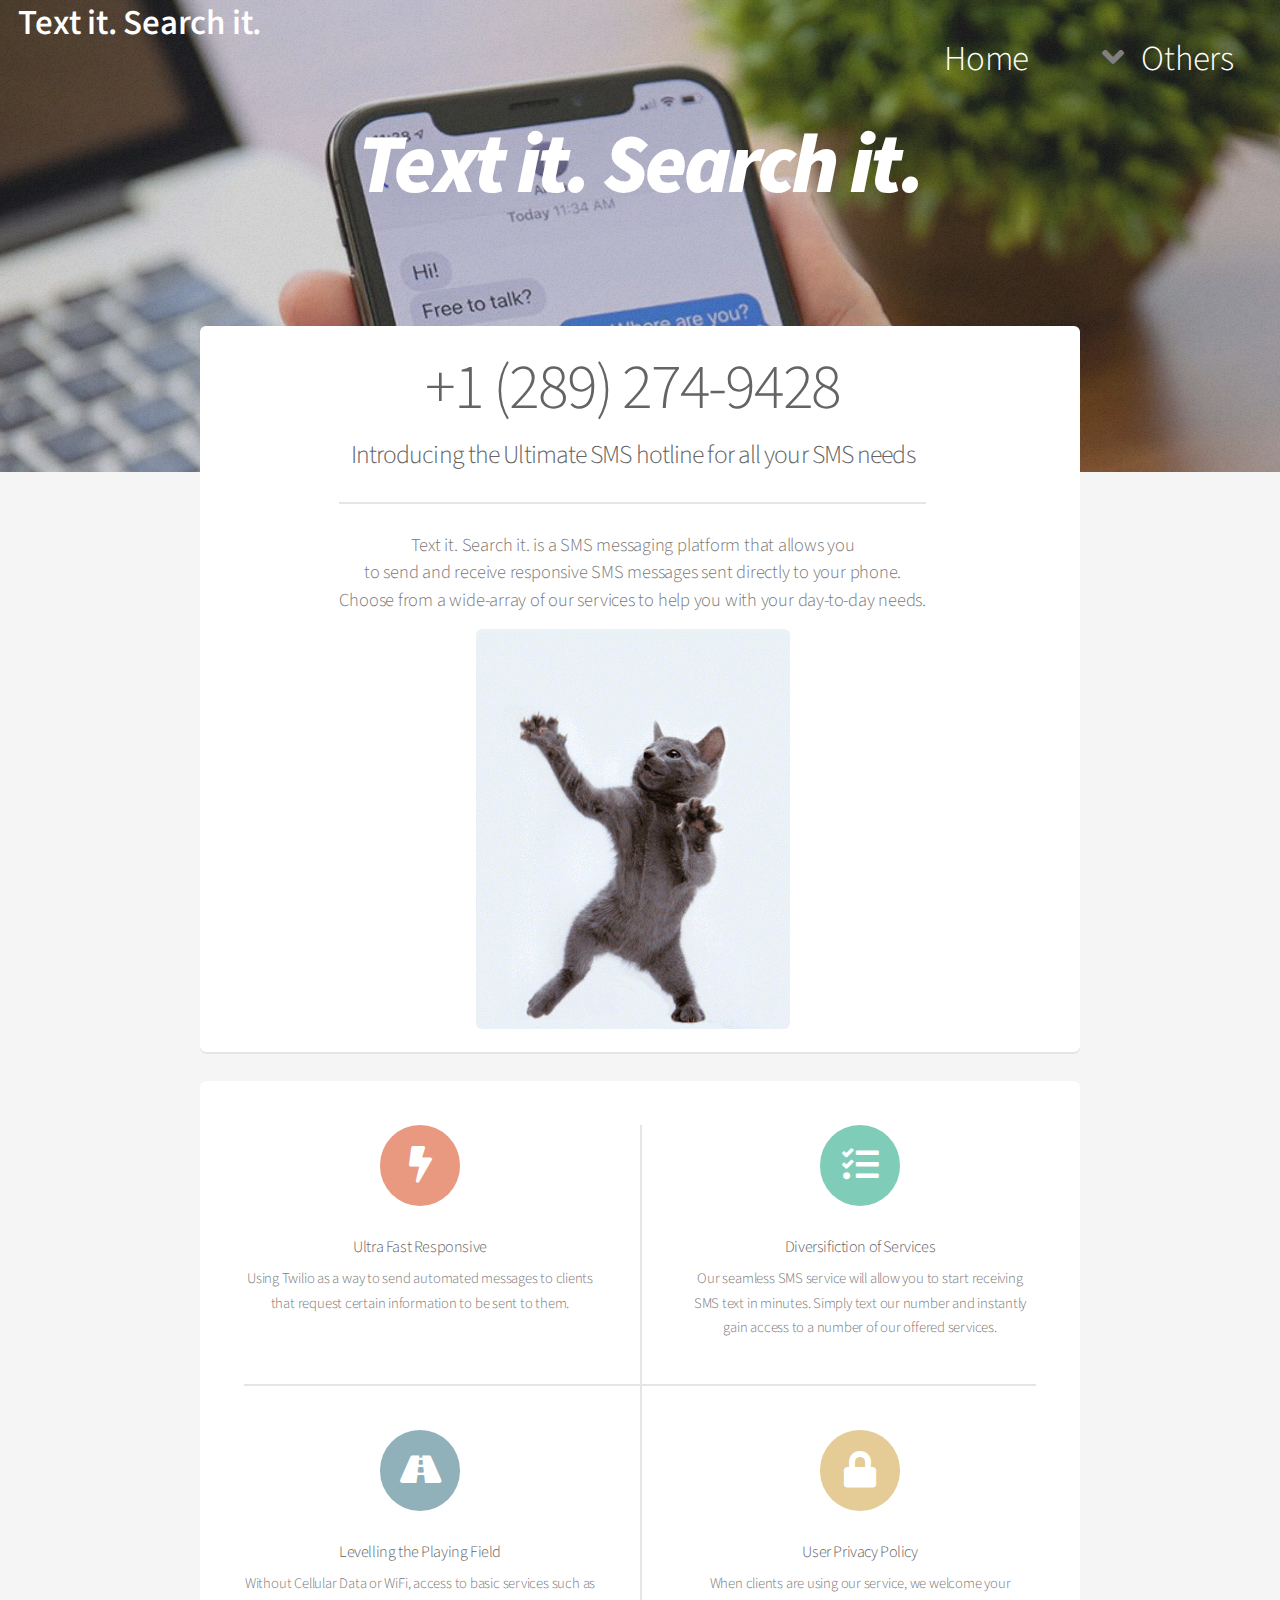
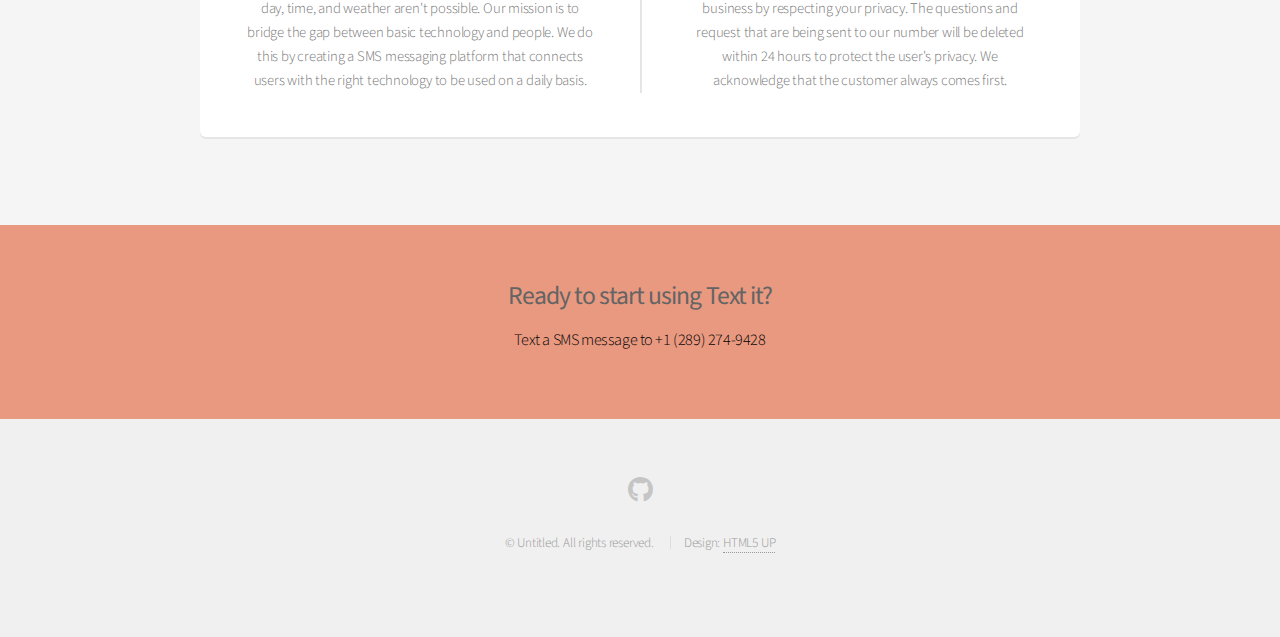
==== commit fa44c778: "Changed the icons on the grid thing" ====
--- a/docs/index.html
+++ b/docs/index.html
@@ -57,14 +57,14 @@
 								<p>Using Twilio as a way to send automated messages to clients that request certain information to be sent to them. </p>
 							</section>
 							<section>
-								<span class="icon solid major fa-chart-area accent3"></span>
+								<span class="icon solid major fa fa-tasks accent3"></span>
 								<h3>Diversifiction of Services</h3>
 								<p> Our seamless SMS service will allow you to start receiving SMS text in minutes. Simply text our number and instantly gain access to a number of our offered services.</p>
 							</section>
 						</div>
 						<div class="features-row">
 							<section>
-								<span class="icon solid major fa-cloud accent4"></span>
+								<span class="icon solid major fa fa-road accent4"></span>
 								<h3>Levelling the Playing Field</h3>
 								<p>Without Cellular Data or WiFi, access to basic services such as day, time, and weather aren't possible. Our mission is to bridge the gap between basic technology and people. We do this by creating a SMS messaging platform that connects users with the right technology to be used on a daily basis. </p>
 							</section>
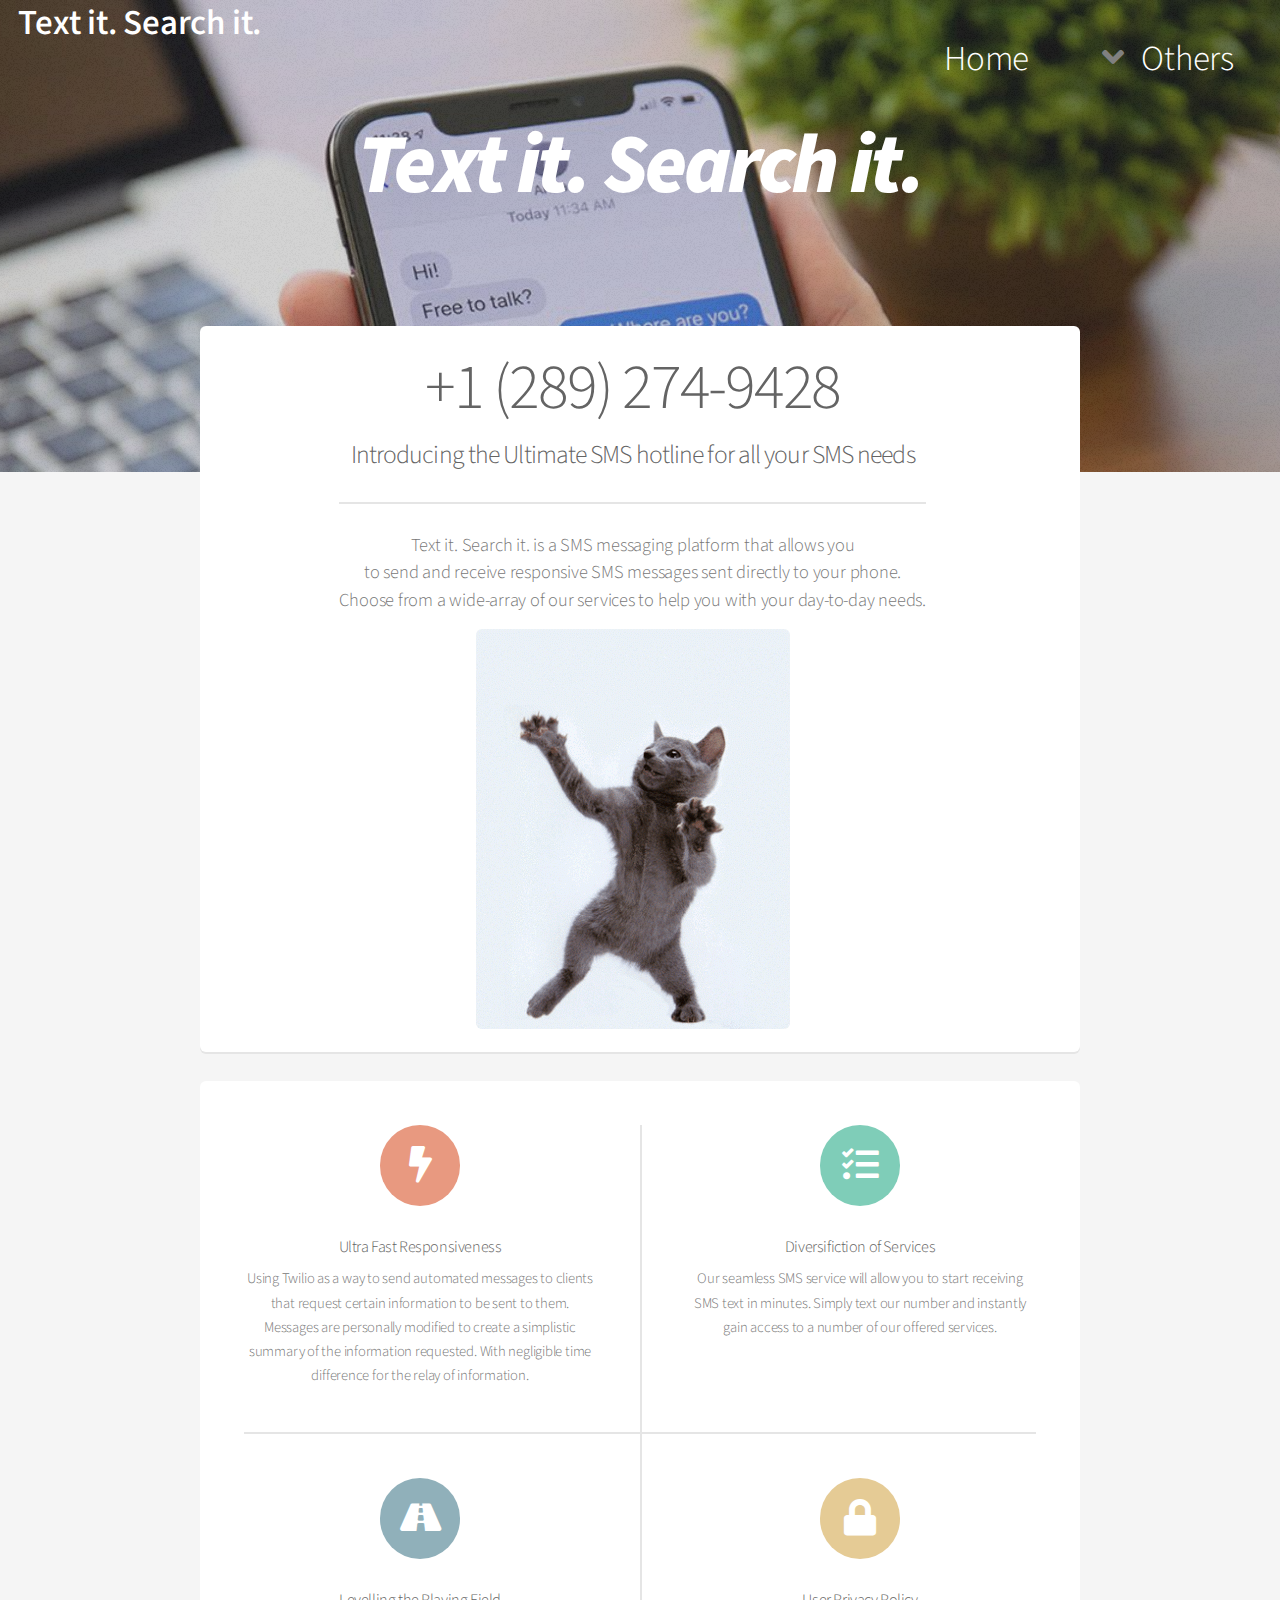
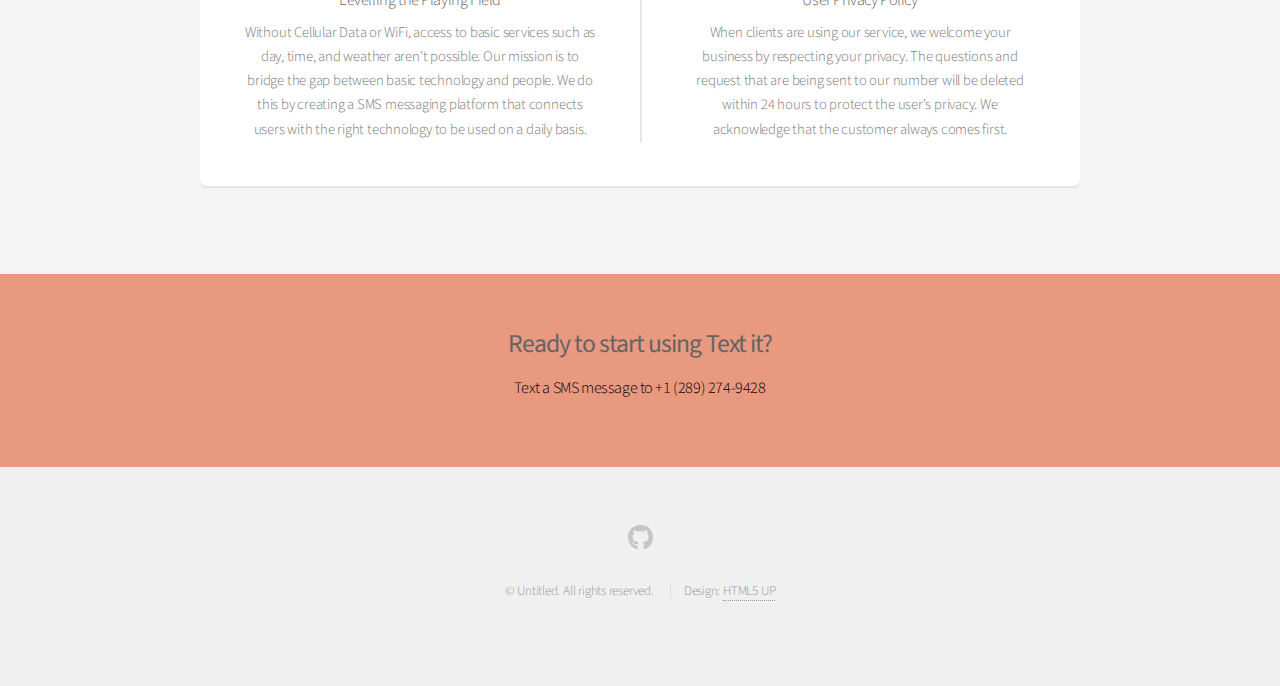
==== commit 527912ab: "updated ultra fast reponsive" ====
--- a/docs/index.html
+++ b/docs/index.html
@@ -53,8 +53,8 @@
 						<div class="features-row">
 							<section>
 								<span class="icon solid major fa-bolt accent2"></span>
-								<h3>Ultra Fast Responsive</h3>
-								<p>Using Twilio as a way to send automated messages to clients that request certain information to be sent to them. </p>
+								<h3>Ultra Fast Responsiveness</h3>
+								<p>Using Twilio as a way to send automated messages to clients that request certain information to be sent to them. Messages are personally modified to create a simplistic summary of the information requested. With negligible time difference for the relay of information.</p>
 							</section>
 							<section>
 								<span class="icon solid major fa fa-tasks accent3"></span>
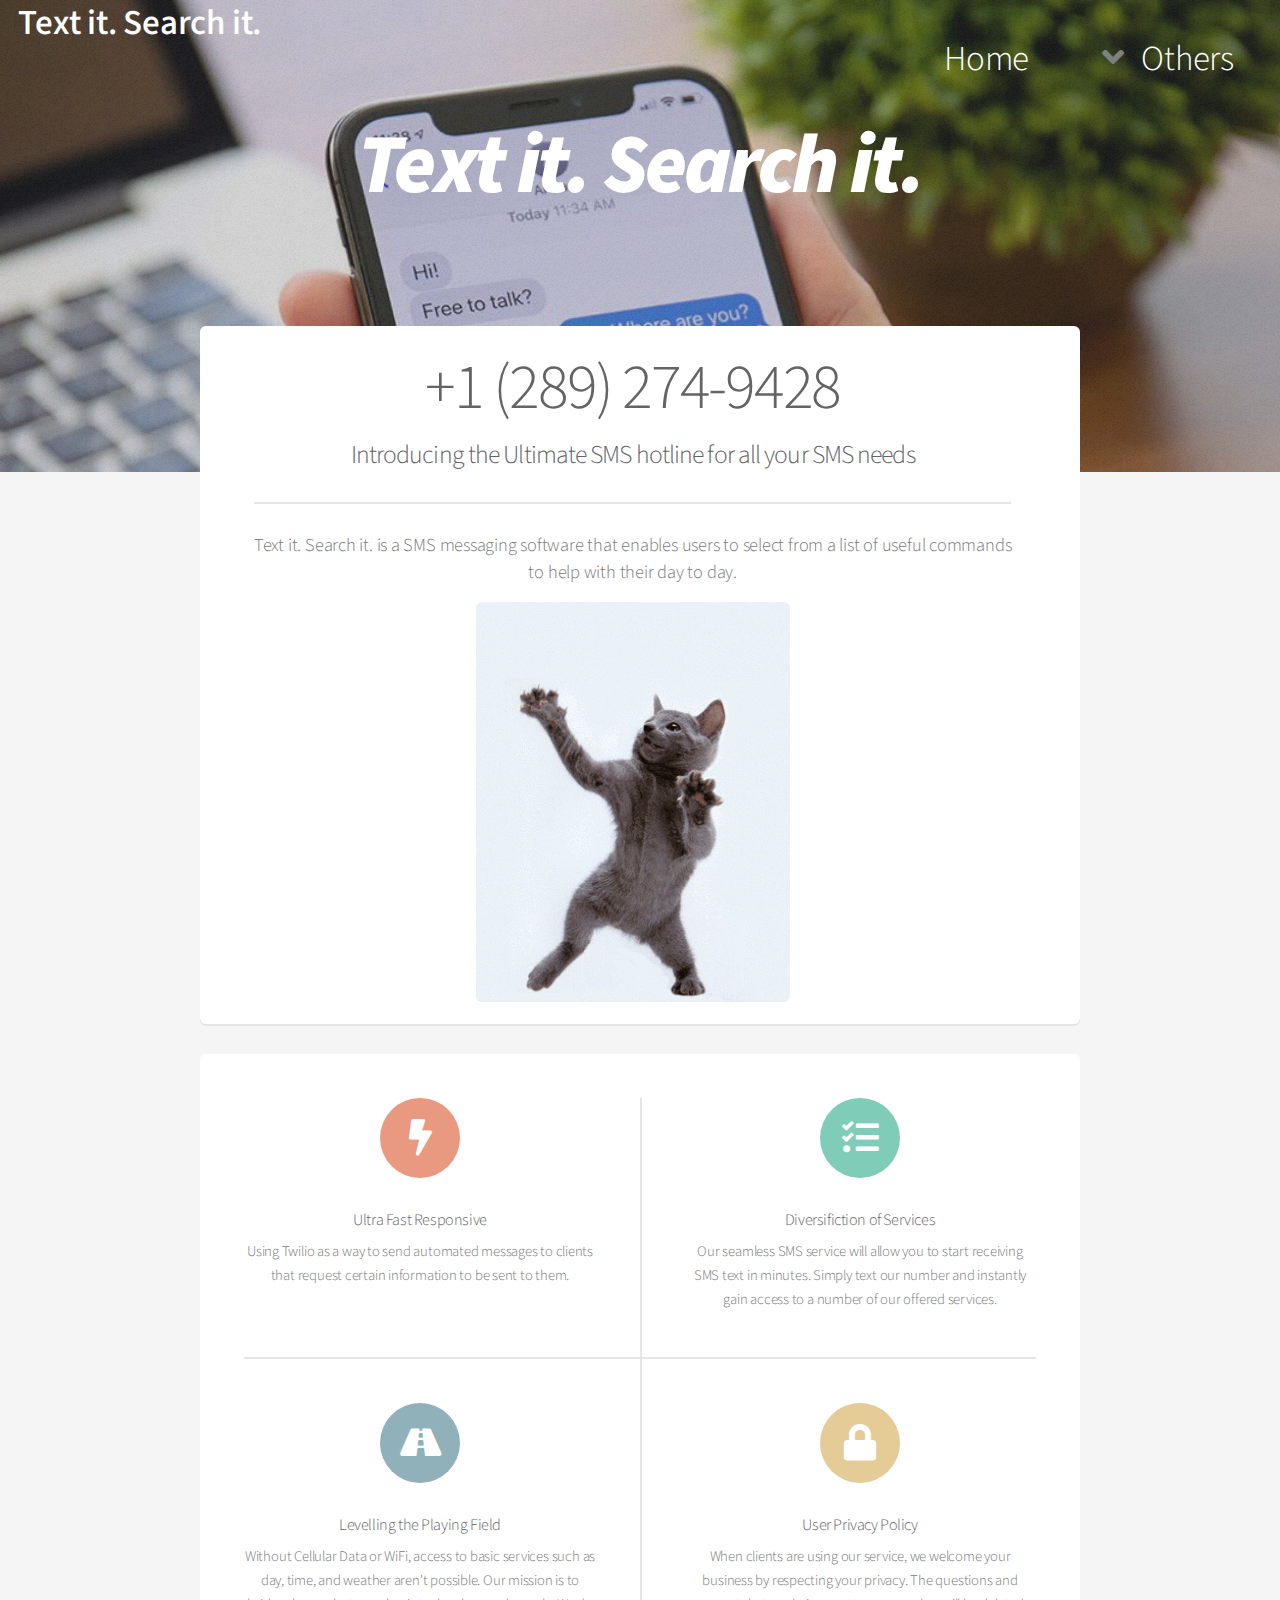
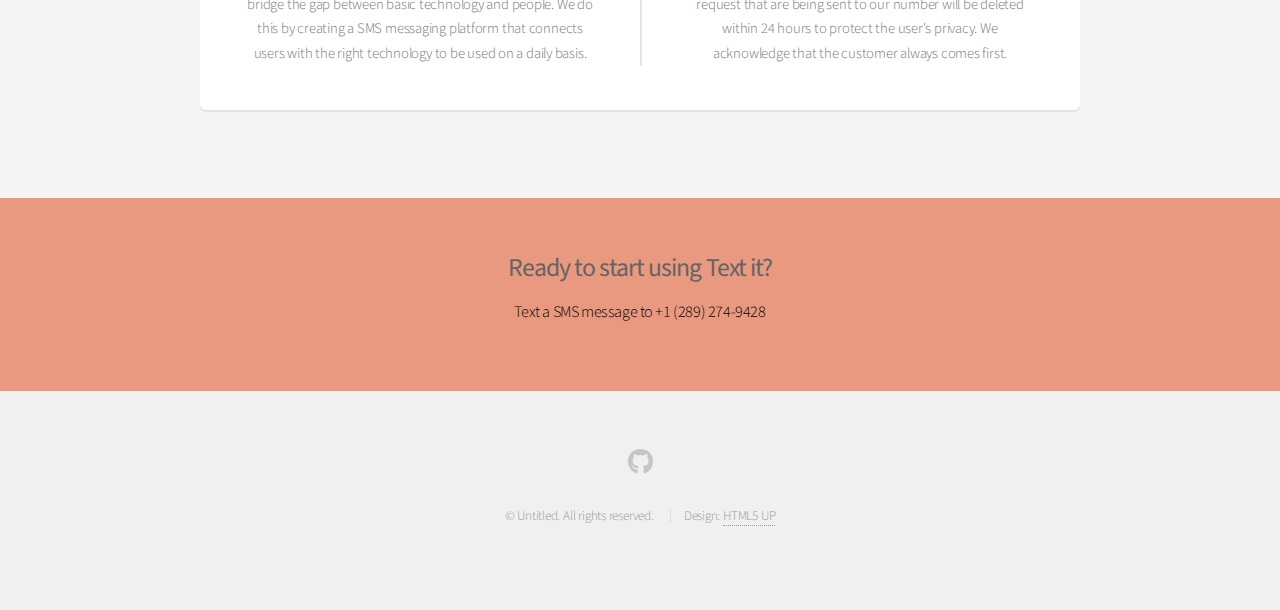
==== commit 04f6a989: "git push" ====
--- a/docs/index.html
+++ b/docs/index.html
@@ -40,11 +40,9 @@
 						<header class="major">
 							<h2 style="font-size:5vw;">+1 (289) 274-9428</h2>
 							<h2>Introducing the Ultimate SMS hotline for all your SMS needs</h2>
-							<p>Text it. Search it. is a SMS messaging platform that allows you 
-							<br />
-							to send and receive responsive SMS messages sent directly to your phone.
-							<br />
-							Choose from a wide-array of our services to help you with your day-to-day needs.</p>
+							<p>Text it. Search it. is a SMS messaging software that enables users to select from a list of useful commands 
+								<br/> to help with their day to day.
+							</p>
 						</header>
 						<span class="image featured"><img src="images/giphy.gif" alt="" /></span>
 					</section>
@@ -53,8 +51,8 @@
 						<div class="features-row">
 							<section>
 								<span class="icon solid major fa-bolt accent2"></span>
-								<h3>Ultra Fast Responsiveness</h3>
-								<p>Using Twilio as a way to send automated messages to clients that request certain information to be sent to them. Messages are personally modified to create a simplistic summary of the information requested. With negligible time difference for the relay of information.</p>
+								<h3>Ultra Fast Responsive</h3>
+								<p>Using Twilio as a way to send automated messages to clients that request certain information to be sent to them. </p>
 							</section>
 							<section>
 								<span class="icon solid major fa fa-tasks accent3"></span>
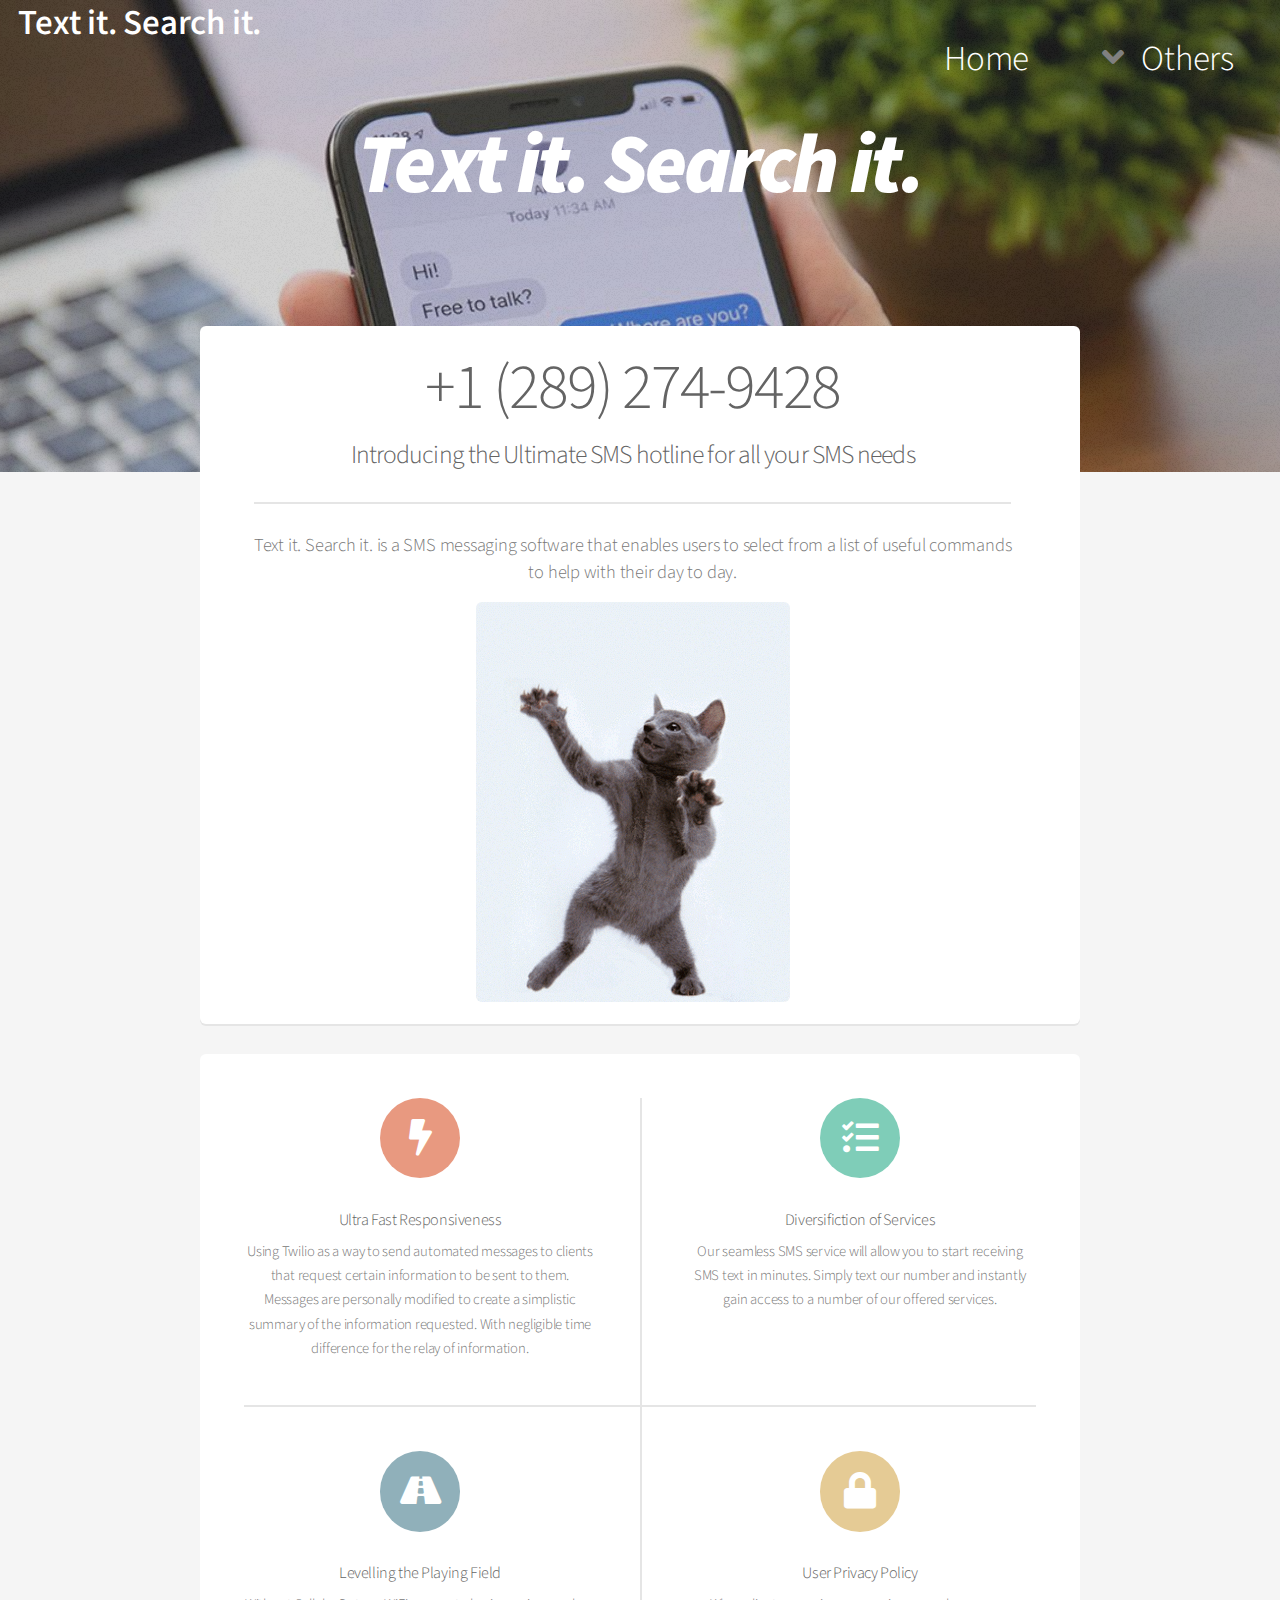
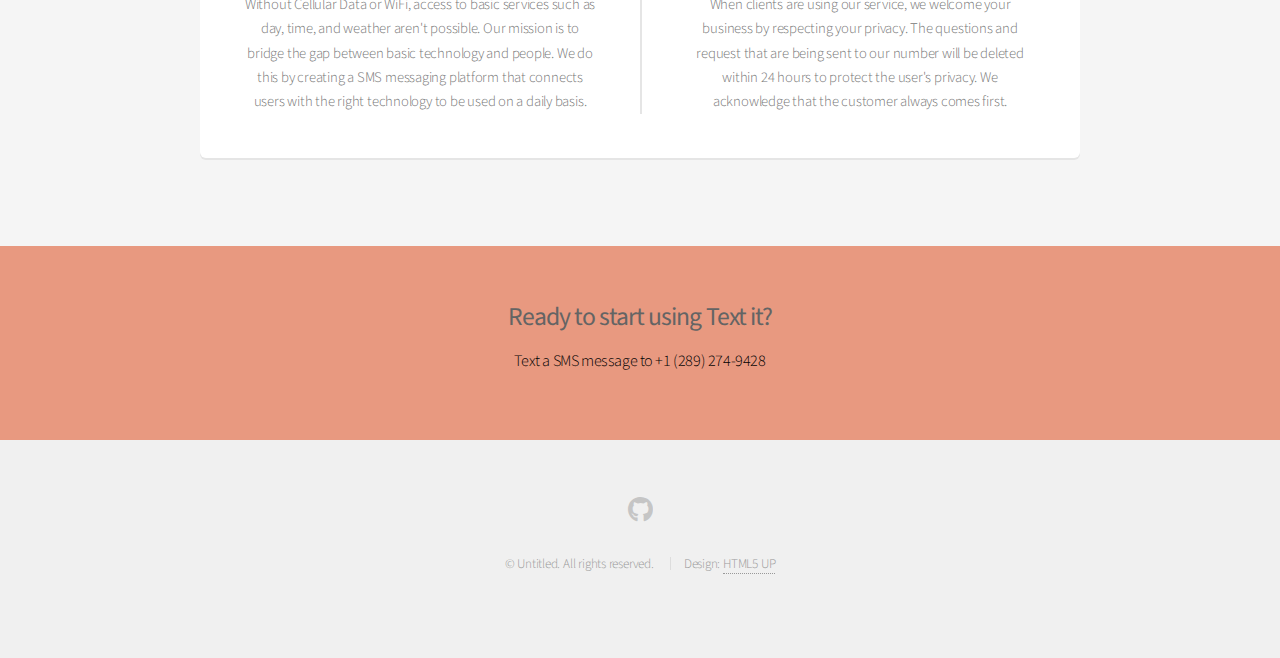
==== commit 1a431abe: "Merge branch 'main' of https://github.com/camfairchild/text-it-search-it into main" ====
--- a/docs/index.html
+++ b/docs/index.html
@@ -51,8 +51,8 @@
 						<div class="features-row">
 							<section>
 								<span class="icon solid major fa-bolt accent2"></span>
-								<h3>Ultra Fast Responsive</h3>
-								<p>Using Twilio as a way to send automated messages to clients that request certain information to be sent to them. </p>
+								<h3>Ultra Fast Responsiveness</h3>
+								<p>Using Twilio as a way to send automated messages to clients that request certain information to be sent to them. Messages are personally modified to create a simplistic summary of the information requested. With negligible time difference for the relay of information.</p>
 							</section>
 							<section>
 								<span class="icon solid major fa fa-tasks accent3"></span>
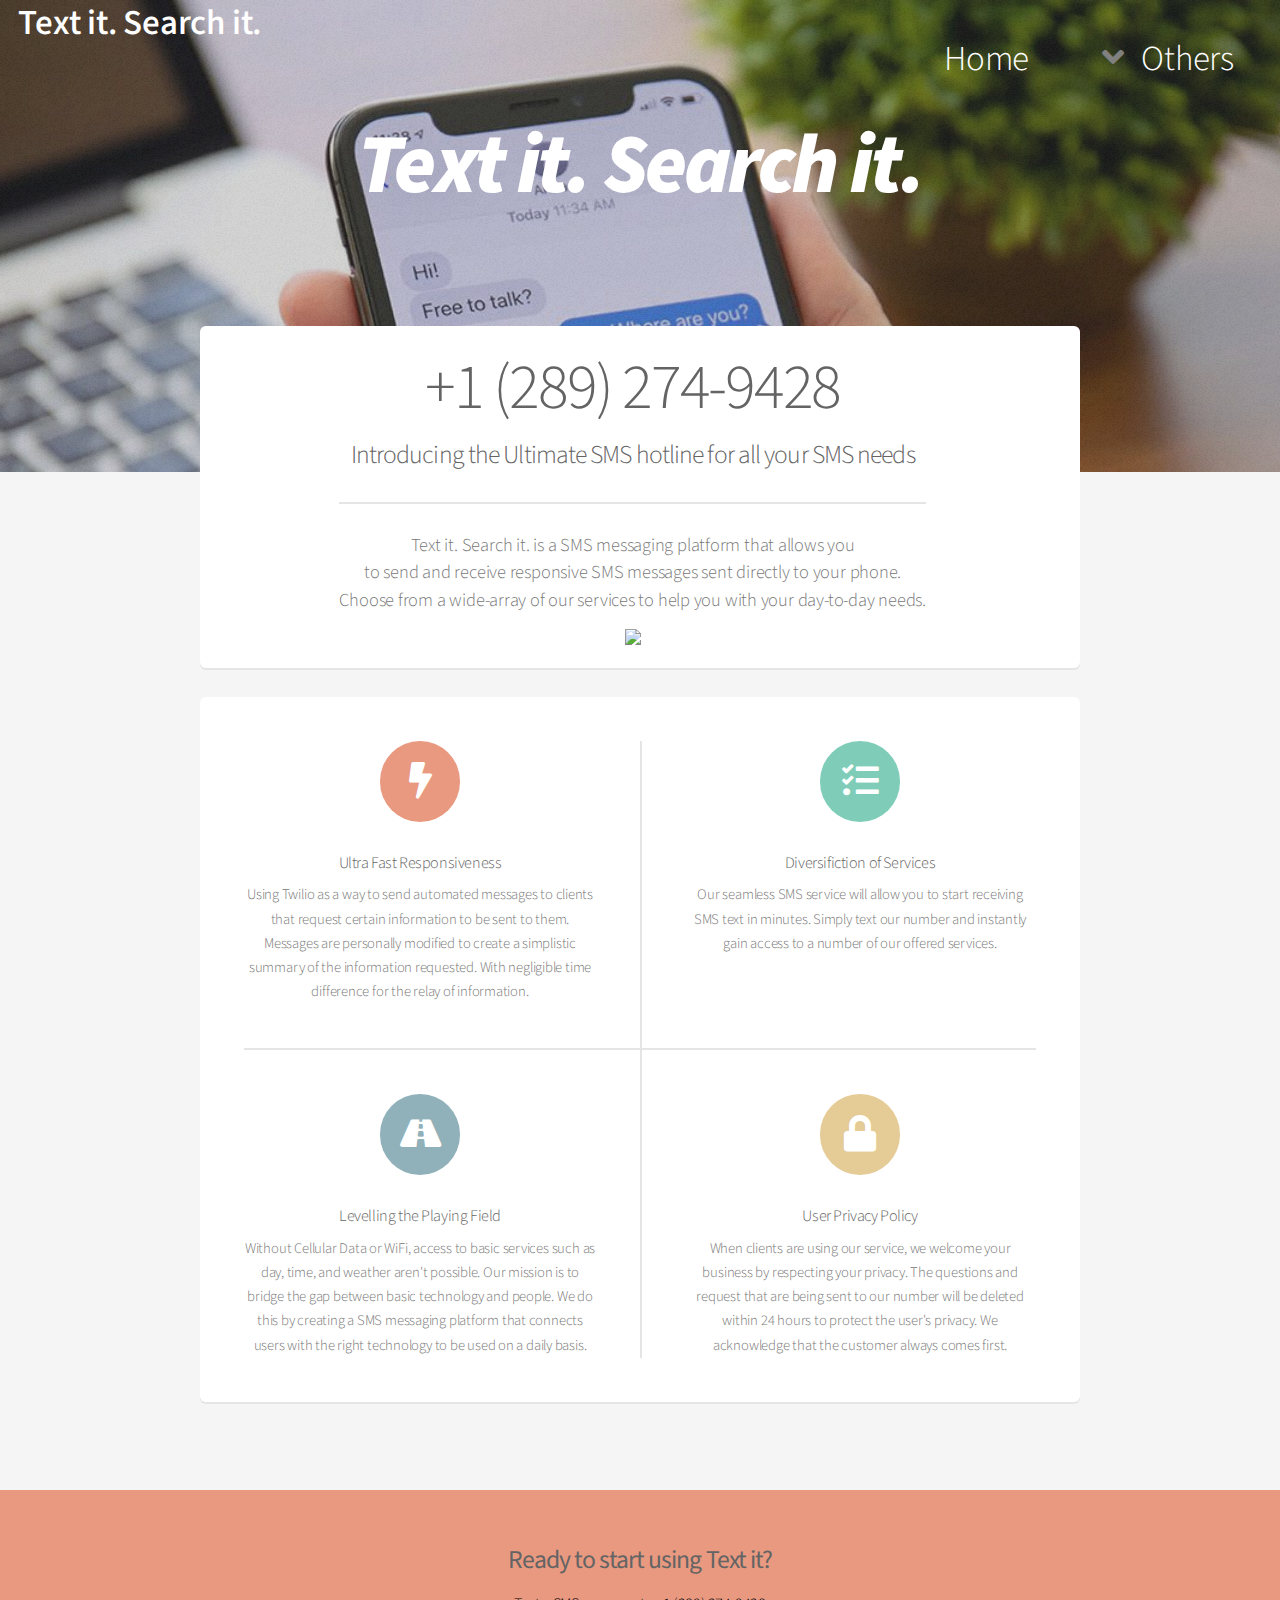
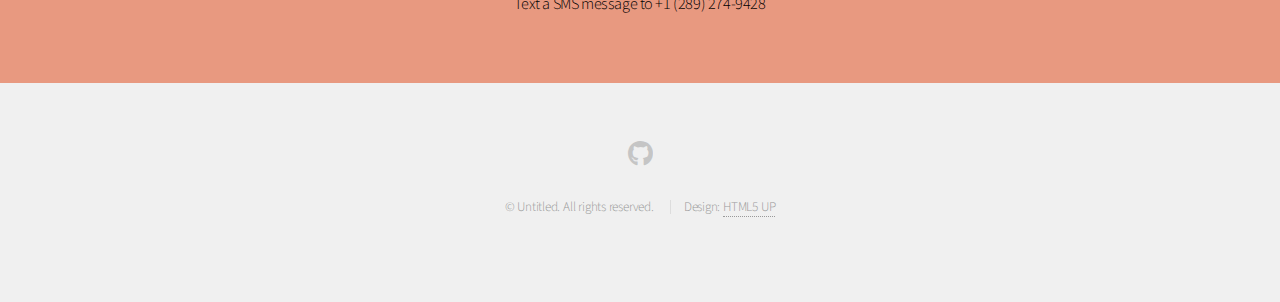
==== commit 1adedc11: "Added gif of demo to site" ====
--- a/docs/index.html
+++ b/docs/index.html
@@ -40,11 +40,13 @@
 						<header class="major">
 							<h2 style="font-size:5vw;">+1 (289) 274-9428</h2>
 							<h2>Introducing the Ultimate SMS hotline for all your SMS needs</h2>
-							<p>Text it. Search it. is a SMS messaging software that enables users to select from a list of useful commands 
-								<br/> to help with their day to day.
-							</p>
+							<p>Text it. Search it. is a SMS messaging platform that allows you 
+							<br />
+							to send and receive responsive SMS messages sent directly to your phone.
+							<br />
+							Choose from a wide-array of our services to help you with your day-to-day needs.</p>
 						</header>
-						<span class="image featured"><img src="images/giphy.gif" alt="" /></span>
+						<img src="images/demo123.gif" style="width: 30%;"/>
 					</section>
 
 					<section class="box special features">
--- a/docs/assets/css/main.css
+++ b/docs/assets/css/main.css
@@ -2451,7 +2451,7 @@
 
 		.image img {
 			border-radius: 6px;
-			display: block;
+			display: inline;
 		}
 
 		.image.left {
@@ -3918,4 +3918,4 @@
 
 	.checked {
 		color: orange;
-	  }+	  }
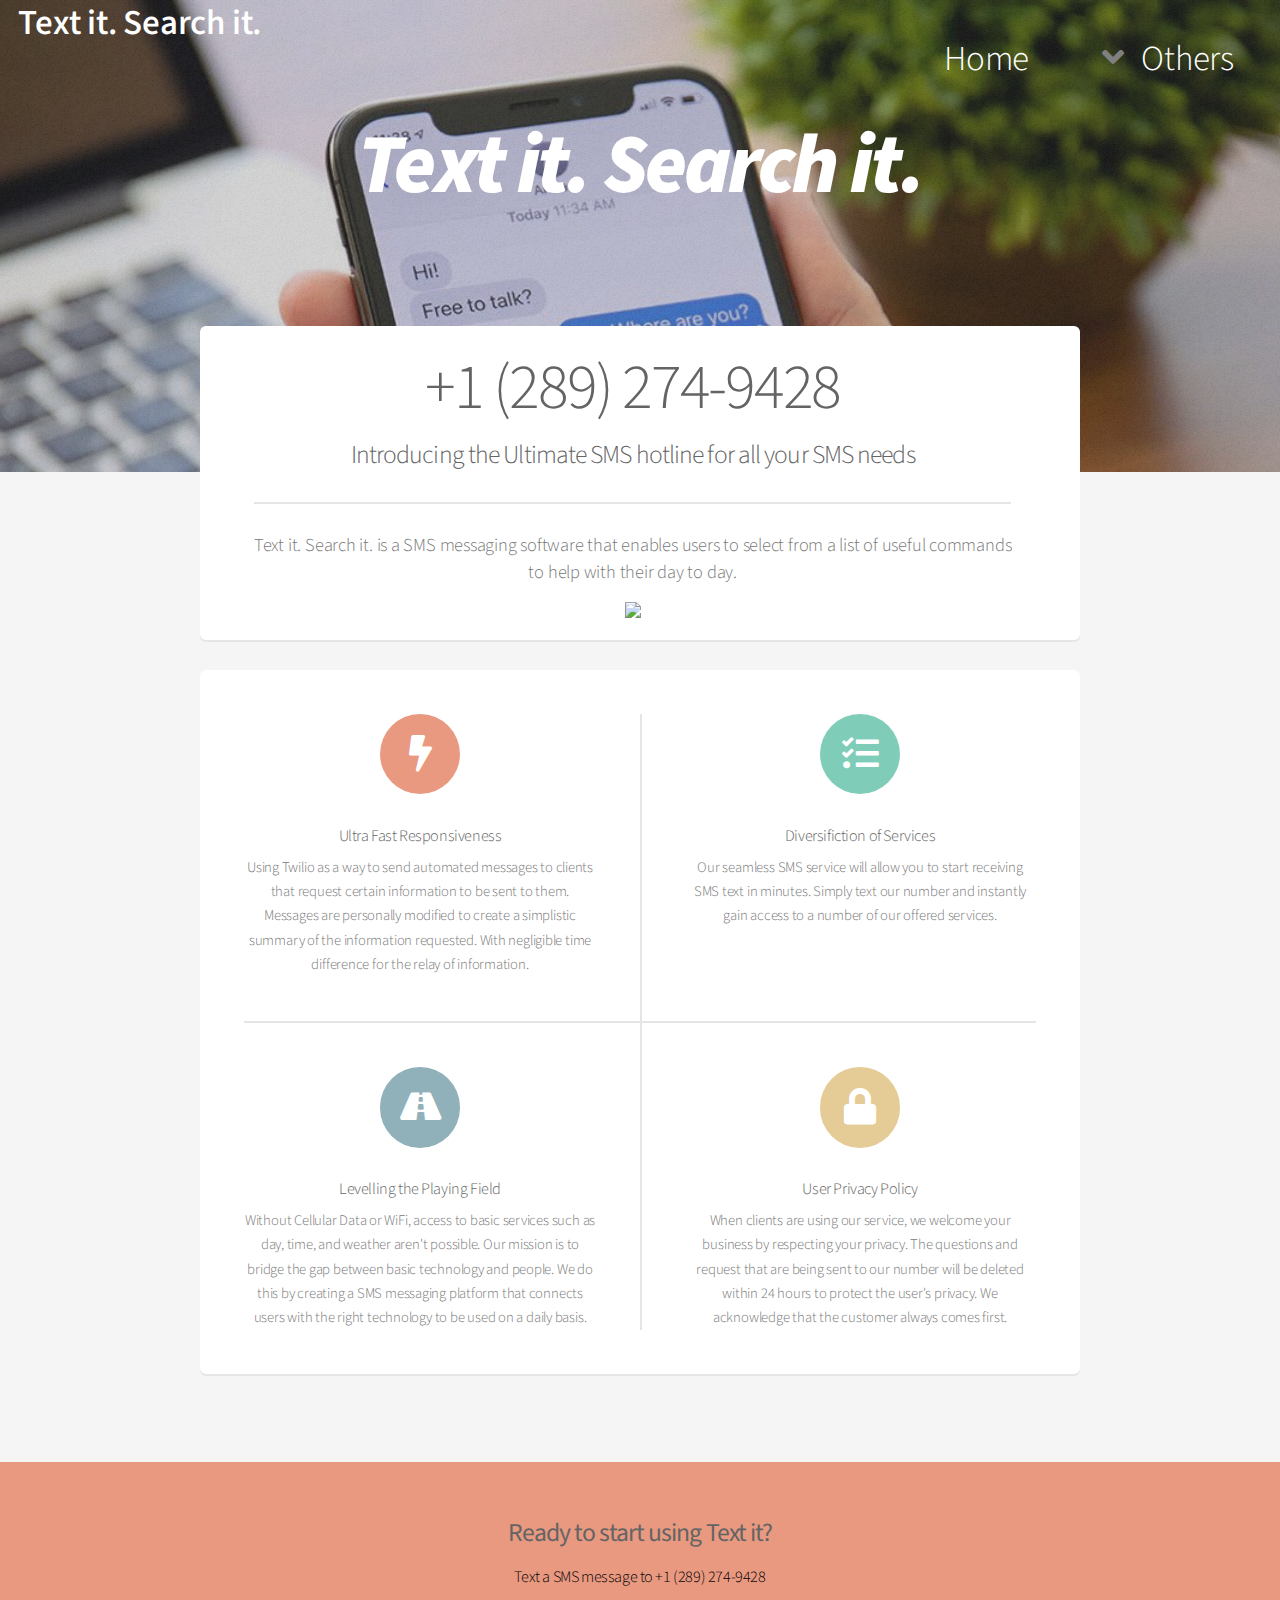
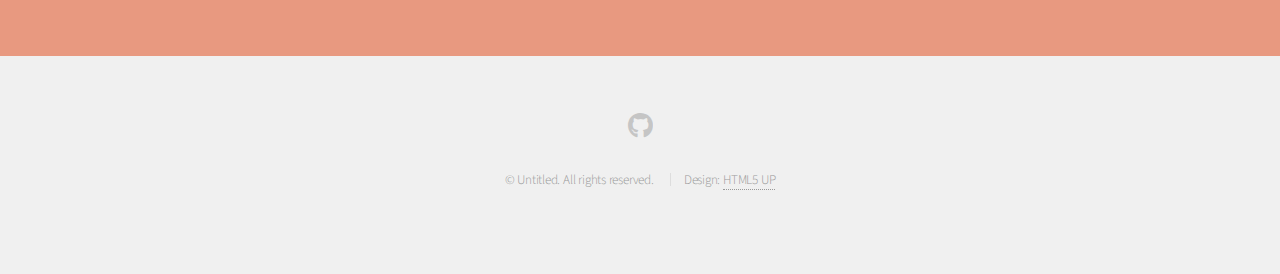
==== commit daf4bde2: "Merge branch 'main' of https://github.com/camfairchild/text-it-search-it into main" ====
--- a/docs/index.html
+++ b/docs/index.html
@@ -40,11 +40,9 @@
 						<header class="major">
 							<h2 style="font-size:5vw;">+1 (289) 274-9428</h2>
 							<h2>Introducing the Ultimate SMS hotline for all your SMS needs</h2>
-							<p>Text it. Search it. is a SMS messaging platform that allows you 
-							<br />
-							to send and receive responsive SMS messages sent directly to your phone.
-							<br />
-							Choose from a wide-array of our services to help you with your day-to-day needs.</p>
+							<p>Text it. Search it. is a SMS messaging software that enables users to select from a list of useful commands 
+								<br/> to help with their day to day.
+							</p>
 						</header>
 						<img src="images/demo123.gif" style="width: 30%;"/>
 					</section>
